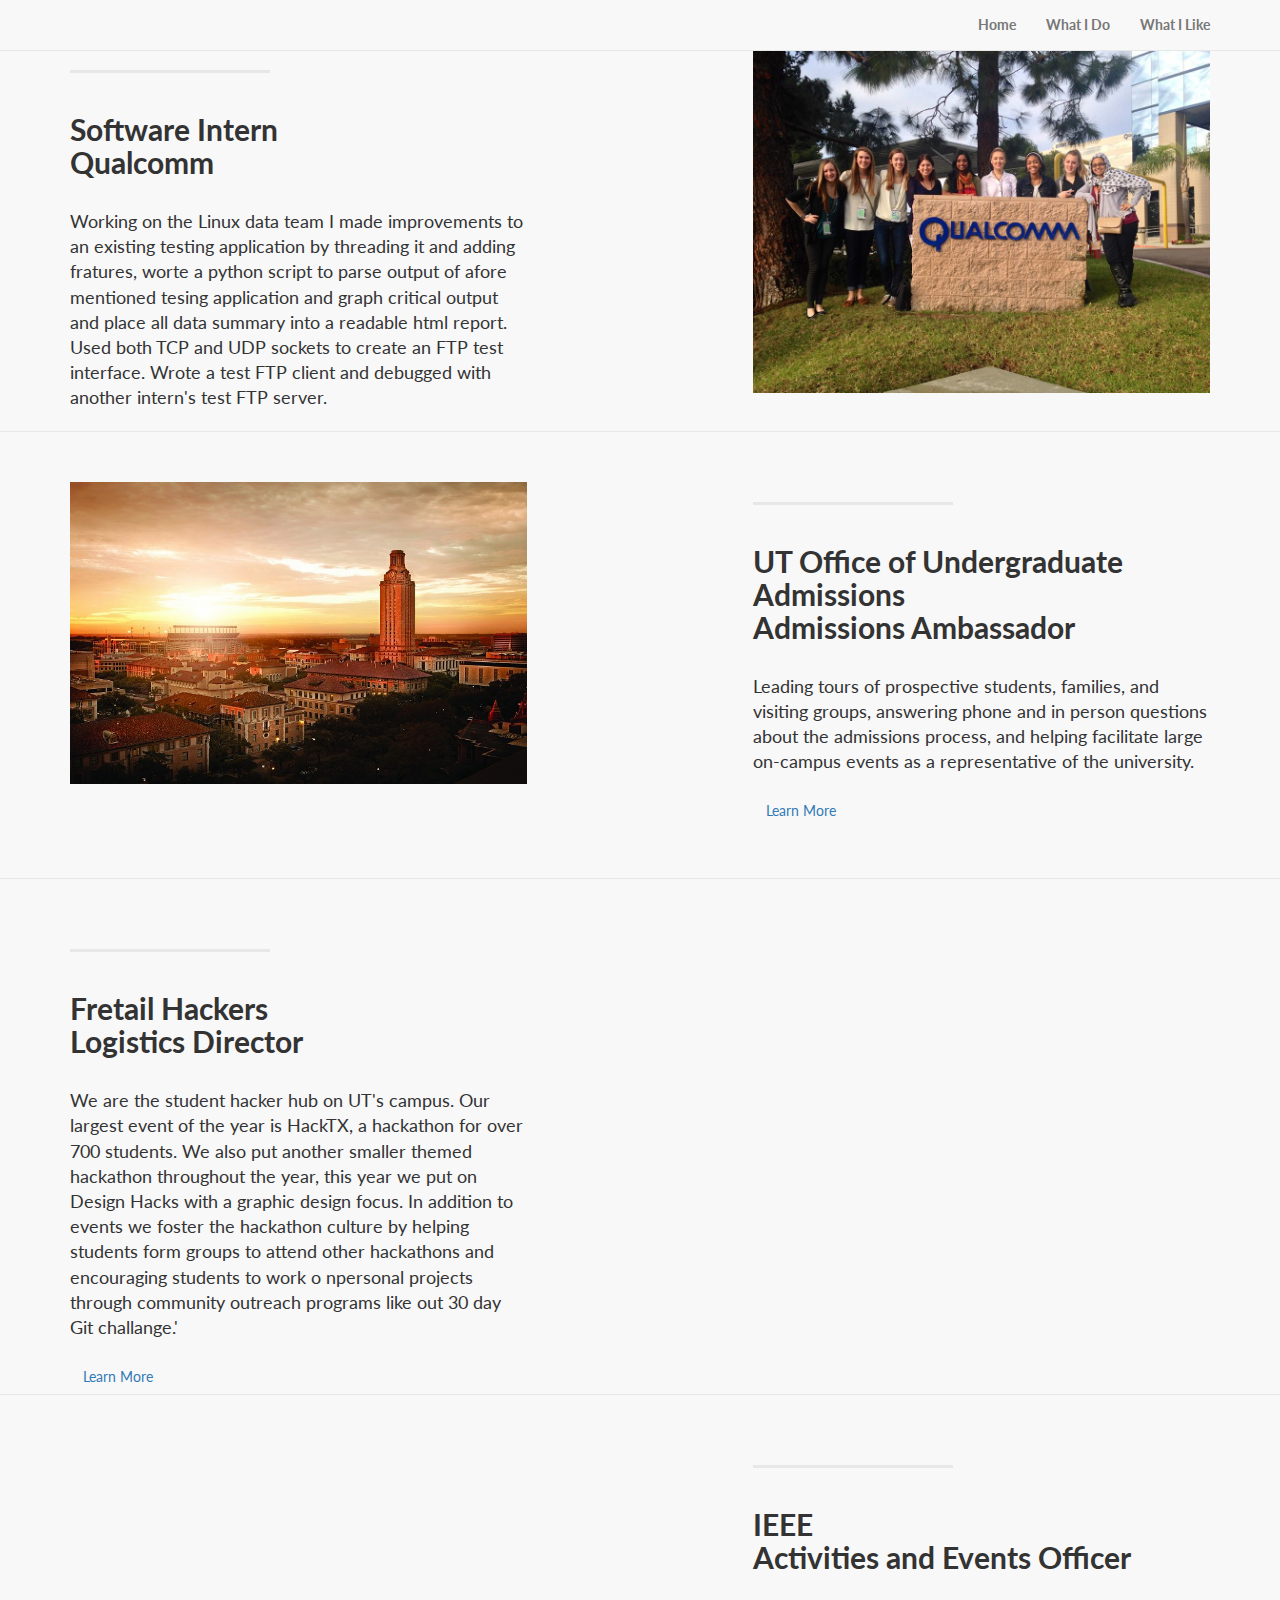
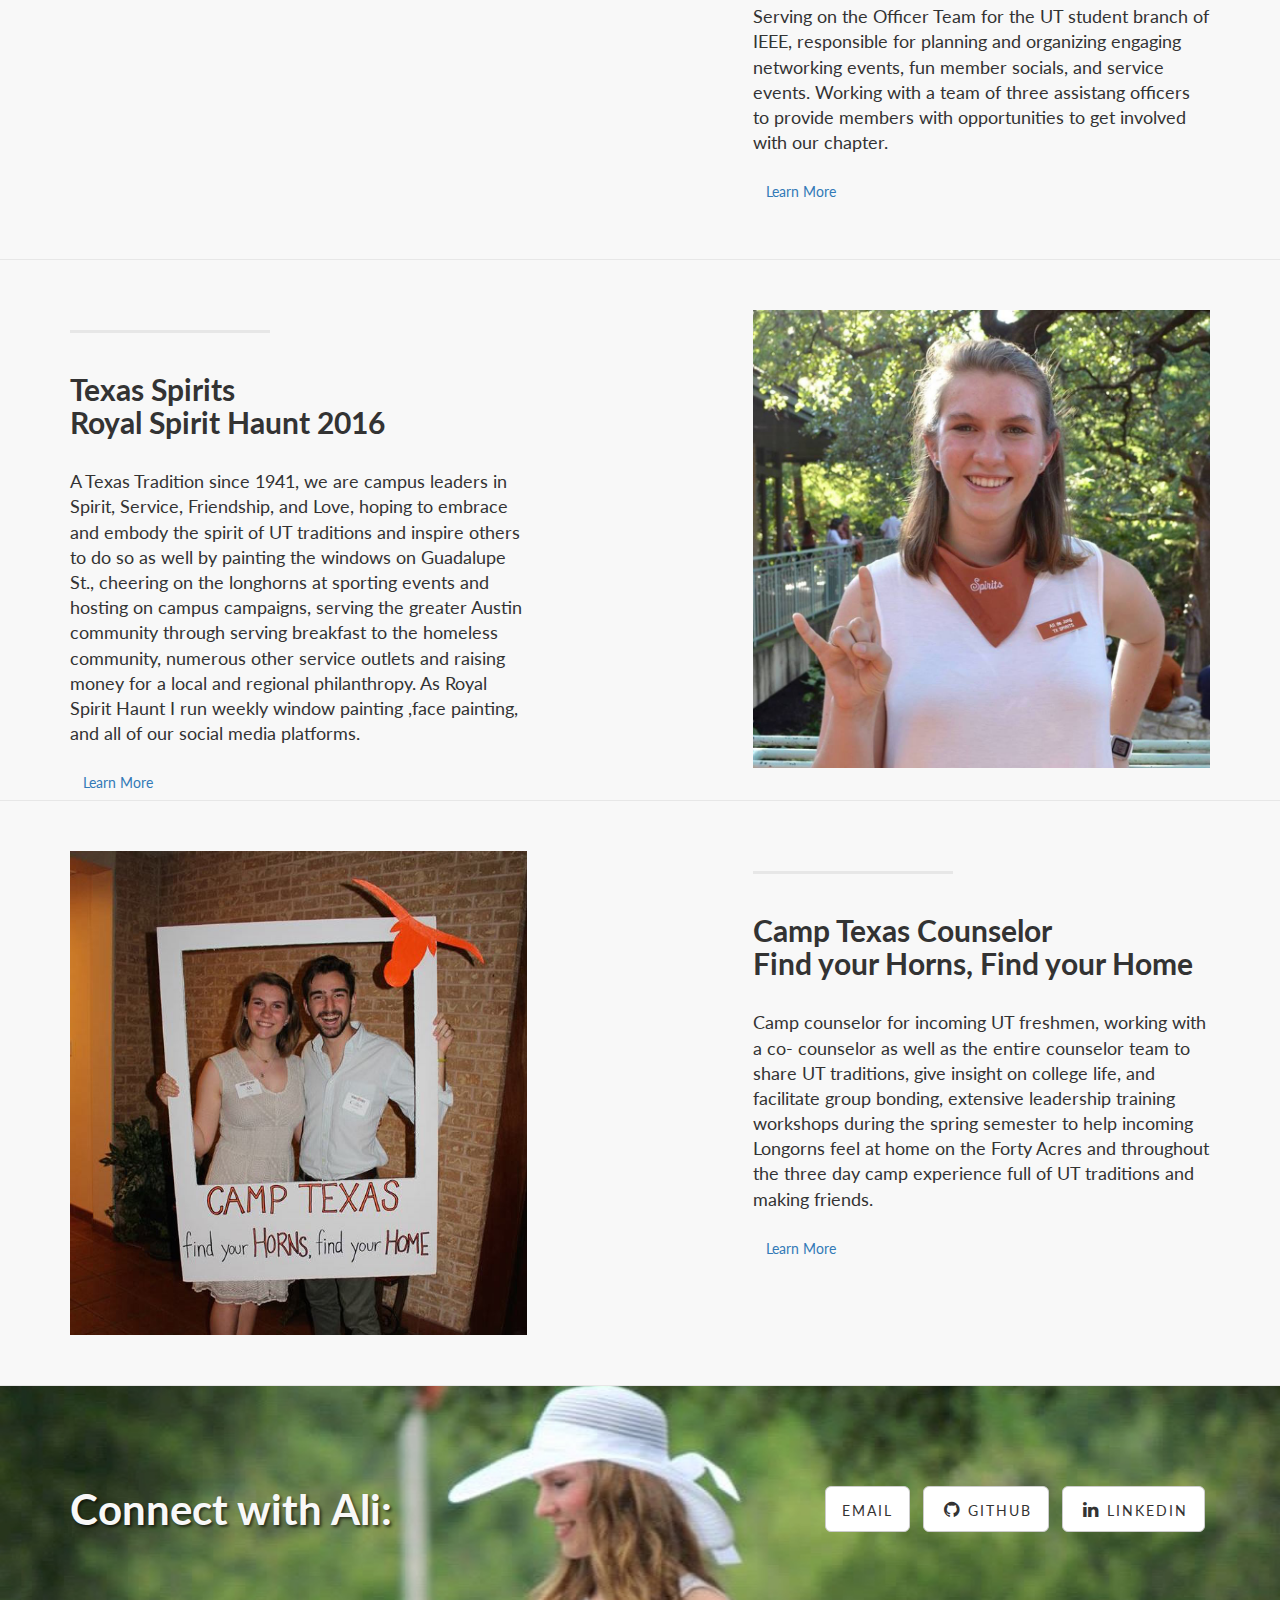
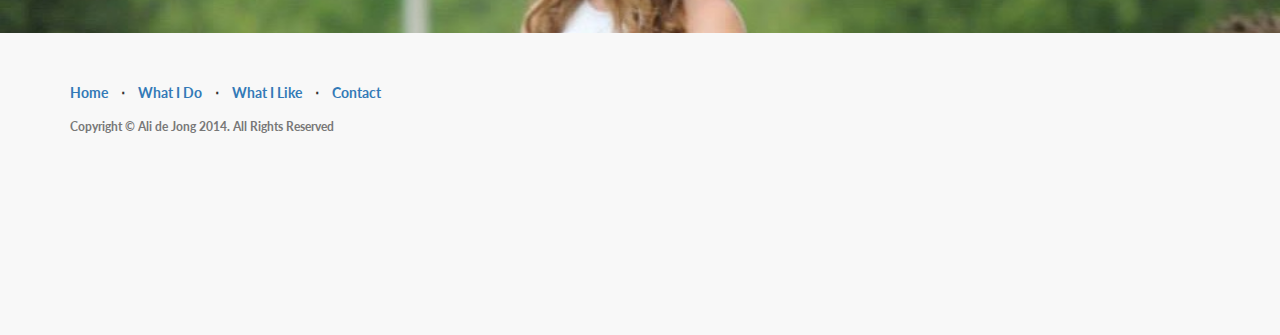
==== involvement.html @ c419a9dd "Added all files" ====
<!DOCTYPE html>
<html lang="en">

<head>

    <meta charset="utf-8">
    <meta http-equiv="X-UA-Compatible" content="IE=edge">
    <meta name="viewport" content="width=device-width, initial-scale=1">
    <meta name="description" content="">
    <meta name="author" content="">

    <title>Ali de Jong</title>

    <!-- Bootstrap Core CSS -->
    <link href="css/bootstrap.min.css" rel="stylesheet">

    <!-- Custom CSS -->
    <link href="css/landing-page.css" rel="stylesheet">

    <!-- Custom Fonts -->
    <link href="font-awesome/css/font-awesome.min.css" rel="stylesheet" type="text/css">
    <link href="http://fonts.googleapis.com/css?family=Lato:300,400,700,300italic,400italic,700italic" rel="stylesheet" type="text/css">

    <!-- HTML5 Shim and Respond.js IE8 support of HTML5 elements and media queries -->
    <!-- WARNING: Respond.js doesn't work if you view the page via file:// -->
    <!--[if lt IE 9]>
        <script src="https://oss.maxcdn.com/libs/html5shiv/3.7.0/html5shiv.js"></script>
        <script src="https://oss.maxcdn.com/libs/respond.js/1.4.2/respond.min.js"></script>
    <![endif]-->

</head>

<body>

    <!-- Navigation -->
    <nav class="navbar navbar-default navbar-fixed-top topnav" role="navigation">
        <div class="container topnav">
            <!-- Brand and toggle get grouped for better mobile display -->
            <div class="navbar-header">
                <button type="button" class="navbar-toggle" data-toggle="collapse" data-target="#bs-example-navbar-collapse-1">
                    <span class="sr-only">Toggle navigation</span>
                    <span class="icon-bar"></span>
                    <span class="icon-bar"></span>
                    <span class="icon-bar"></span>
                </button>
            </div>
            <!-- Collect the nav links, forms, and other content for toggling -->
            <div class="collapse navbar-collapse" id="bs-example-navbar-collapse-1">
                <ul class="nav navbar-nav navbar-right">
                    <li>
                        <a href="index.html">Home</a>
                    </li>
                    <li>
                        <a href="involvement.html">What I Do</a>
                    </li>
                    <li>
                        <a href="projects.html">What I Like</a>
                    </li>
                </ul>
            </div>

            <!-- /.navbar-collapse -->
        </div>
        <!-- /.container -->
    </nav>


        <!-- Page Content -->

	<a  name="experience"></a>
    <div class="content-section-a">

        <div class="container">
            <div class="row">
                <div class="col-lg-5 col-sm-6">
                    <hr class="section-heading-spacer">
                    <div class="clearfix"></div>
                    <h2 class="section-heading">Software Intern</br> Qualcomm</h2>
                    <p class="lead">Working on the Linux data team I made improvements to an existing testing application by threading it and adding fratures, worte a python script to parse output of afore mentioned tesing application and graph critical output and place all data summary into a readable html report. Used both TCP and UDP sockets to create an FTP test interface. Wrote a test FTP client and debugged with another intern's test FTP server.</p>
                </div>
                <div class="col-lg-5 col-lg-offset-2 col-sm-6">
                    <img class="img-responsive" src="img/Qualcomm.jpg" alt="">
                </div>
            </div>

        </div>
        <!-- /.container -->
        <!-- /.content-section-b -->
        <div class="content-section-b">
            
            <div class="container">
                <div class="row">
                    <div class="col-lg-5 col-lg-offset-1 col-sm-push-6  col-sm-6">
                        <hr class="section-heading-spacer">
                        <div class="clearfix"></div>
                        <h2 class="section-heading">UT Office of Undergraduate Admissions</br>Admissions Ambassador</h2>
                        <p class="lead">Leading tours of prospective students, families, and visiting groups, answering phone and in person questions about the admissions process, and helping facilitate large on-campus events as a representative of the university.</p>
                        <a href="https://admissions.utexas.edu/" class="btn btn-light">Learn More</a>
                    </div>
                    <div class="col-lg-5 col-sm-pull-6  col-sm-6">
                        <img class="img-responsive" src="img/Ambassador.jpg" alt="">
                            </div>
                </div>
                
            </div>
        </div>

        <!-- /.container -->
        <div class="content-section-a">
            
            <div class="container">
                <div class="row">
                    <div class="col-lg-5 col-sm-6">
                        <hr class="section-heading-spacer">
                        <div class="clearfix"></div>
                        <h2 class="section-heading">Fretail Hackers</br> Logistics Director</h2>
                        <p class="lead">We are the student hacker hub on UT's campus. Our largest event of the year is HackTX, a hackathon for over 700 students. We also put another smaller themed hackathon throughout the year, this year we put on Design Hacks with a graphic design focus. In addition to events we foster the hackathon culture by helping students form groups to attend other hackathons and encouraging students to work o npersonal projects through community outreach programs like out 30 day Git challange.'</p>
                        <a href="http://freetailhackers.com/" class="btn btn-light">Learn More</a>
                    </div>
                    <div class="col-lg-5 col-lg-offset-2 col-sm-6">
                        <img class="img-responsive" src="img/freetail.jpg" alt="">
                            </div>
                </div>
                
            </div>
            <!-- /.content-section-b -->
            <div class="content-section-b">
                
                <div class="container">
                    <div class="row">
                        <div class="col-lg-5 col-lg-offset-1 col-sm-push-6  col-sm-6">
                            <hr class="section-heading-spacer">
                            <div class="clearfix"></div>
                            <h2 class="section-heading">IEEE</br> Activities and Events Officer</h2>
                            <p class="lead">Serving on the Officer Team for the UT student branch of IEEE, responsible for planning and organizing engaging networking events, fun member socials, and service events. Working with a team of three assistang officers to provide members with opportunities to get involved with our chapter. </p>
                            <a href="https://ieee.ece.utexas.edu/" class="btn btn-light">Learn More</a>
                        </div>
                        <div class="col-lg-5 col-sm-pull-6  col-sm-6">
                            <img class="img-responsive" src="img/IEEE.jpg" alt="">
                                </div>
                    </div>
                    
                </div>
               
                
            </div>
            <!-- /.container -->
            <div class="content-section-a">
                
                <div class="container">
                    <div class="row">
                        <div class="col-lg-5 col-sm-6">
                            <hr class="section-heading-spacer">
                            <div class="clearfix"></div>
                            <h2 class="section-heading">Texas Spirits</br> Royal Spirit Haunt 2016</h2>
                            <p class="lead"> A Texas Tradition since 1941, we are campus leaders in Spirit, Service, Friendship, and Love, hoping to embrace and embody the spirit of UT traditions and inspire others to do so as well by painting the windows on Guadalupe St., cheering on the longhorns at sporting events and hosting on campus campaigns, serving the greater Austin community through serving breakfast to the homeless community, numerous other service outlets and raising money for a local and regional philanthropy. As Royal Spirit Haunt I run weekly window painting ,face painting, and all of our social media platforms.</p>
                            <a href="http://www.texasspirits.com/" class="btn btn-light">Learn More</a>
                        </div>
                        <div class="col-lg-5 col-lg-offset-2 col-sm-6">
                            <img class="img-responsive" src="img/Spirits.jpg" alt="">
                                </div>
                          <a  name="interests"></a>
                    </div>
                    
                </div>
                <div class="content-section-b">
                    
                    <div class="container">
                        <div class="row">
                            <div class="col-lg-5 col-lg-offset-1 col-sm-push-6  col-sm-6">
                                <hr class="section-heading-spacer">
                                <div class="clearfix"></div>
                                <h2 class="section-heading">Camp Texas Counselor<br>Find your Horns, Find your Home</h2>
                                <p class="lead">Camp counselor for incoming UT freshmen, working with a co- counselor as well as the entire counselor team to share UT traditions, give insight on college life, and facilitate group bonding, extensive leadership training workshops during the spring semester to help incoming Longorns feel at home on the Forty Acres and throughout the three day camp experience full of UT traditions and making friends.</p>
                                <a href="http://camp.texasexes.org/" class="btn btn-light">Learn More</a>
                            </div>
                            <div class="col-lg-5 col-sm-pull-6  col-sm-6">
                                <img class="img-responsive" src="img/CT.jpg" alt="">
                                    </div>
                        </div>
                        
                        
                    </div>
                
        
                </div>
        <!-- /.container -->
        <a  name="contact"></a>
        <div class="banner">
            
            <div class="container">
                
                <div class="row">
                    <div class="col-lg-6">
                        <h2>Connect with Ali:</h2>
                    </div>
                    <div class="col-lg-6">
                        <ul class="list-inline banner-social-buttons">
                            <li>
                                <a href="mailto:ali.dejong@utexas.edu" class="btn btn-default btn-lg"><span class="network-name">Email</span></a>
                            </li>
                            <li>
                                <a href="https://github.com/alioup" class="btn btn-default btn-lg"><i class="fa fa-github fa-fw"></i> <span class="network-name">Github</span></a>
                            </li>
                            <li>
                                <a href="https://www.linkedin.com/pub/ali-de-jong/b0/1b5/a02" class="btn btn-default btn-lg"><i class="fa fa-linkedin fa-fw"></i> <span class="network-name">Linkedin</span></a>
                            </li>
                        </ul>
                    </div>
                </div>
                
            </div>
            <!-- /.container -->
            
        </div>
        <!-- /.banner -->

        
    <!-- Footer -->
    <footer>
        <div class="container">
            <div class="row">
                <div class="col-lg-12">
                    <ul class="list-inline">
                        <li>
                            <a href="#">Home</a>
                        </li>
                        <li class="footer-menu-divider">&sdot;</li>
                        <li>
                            <a href="involvement.html">What I Do</a>
                        </li>
                        <li class="footer-menu-divider">&sdot;</li>
                        <li>
                            <a href="projects.html">What I Like</a>
                        </li>
                        <li class="footer-menu-divider">&sdot;</li>
                        <li>
                            <a href="index.html#contact">Contact</a>
                        </li>
                    </ul>
                    <p class="copyright text-muted small">Copyright &copy; Ali de Jong 2014. All Rights Reserved</p>
                </div>
            </div>
        </div>
    </footer>

    <!-- jQuery -->
    <script src="js/jquery.js"></script>

    <!-- Bootstrap Core JavaScript -->
    <script src="js/bootstrap.min.js"></script>

</body>

</html>
---- css/landing-page.css ----
/*!
 * Start Bootstrap - Landing Page Bootstrap Theme (http://startbootstrap.com)
 * Code licensed under the Apache License v2.0.
 * For details, see http://www.apache.org/licenses/LICENSE-2.0.
 */

body,
html {
    width: 100%;
    height: 100%;
}

body,
h1,
h2,
h3,
h4,
h5,
h6 {
    font-family: "Lato","Helvetica Neue",Helvetica,Arial,sans-serif;
    font-weight: 700;
}

.topnav {
    font-size: 14px; 
}

.lead {
    font-size: 18px;
    font-weight: 400;
}

.intro-header {
    padding-top: 50px; /* If you're making other pages, make sure there is 50px of padding to make sure the navbar doesn't overlap content! */
    padding-bottom: 50px;
    text-align: center;
    color: #f8f8f8;
    background: url(../img/intro-bg.jpg) no-repeat center center;
    background-size: cover;
}

.intro-message {
    position: relative;
    padding-top: 20%;
    padding-bottom: 20%;
}

.intro-message > h1 {
    margin: 0;
    text-shadow: 2px 2px 3px rgba(0,0,0,0.6);
    font-size: 5em;
}

.intro-divider {
    width: 400px;
    border-top: 1px solid #f8f8f8;
    border-bottom: 1px solid rgba(0,0,0,0.2);
}

.intro-message > h3 {
    text-shadow: 2px 2px 3px rgba(0,0,0,0.6);
}

@media(max-width:767px) {
    .intro-message {
        padding-bottom: 15%;
    }

    .intro-message > h1 {
        font-size: 3em;
    }

    ul.intro-social-buttons > li {
        display: block;
        margin-bottom: 20px;
        padding: 0;
    }

    ul.intro-social-buttons > li:last-child {
        margin-bottom: 0;
    }

    .intro-divider {
        width: 100%;
    }
}

.network-name {
    text-transform: uppercase;
    font-size: 14px;
    font-weight: 400;
    letter-spacing: 2px;
}

.content-section-a {
    padding: 50px 0;
    background-color: #f8f8f8;
}

.content-section-b {
    padding: 50px 0;
    border-top: 1px solid #e7e7e7;
    border-bottom: 1px solid #e7e7e7;
}

.section-heading {
    margin-bottom: 30px;
}

.section-heading-spacer {
    float: left;
    width: 200px;
    border-top: 3px solid #e7e7e7;
}

.banner {
    padding: 100px 0;
    color: #f8f8f8;
    background: url(../img/banner-bg.jpg) no-repeat center center;
    background-size: cover;
}

.banner h2 {
    margin: 0;
    text-shadow: 2px 2px 3px rgba(0,0,0,0.6);
    font-size: 3em;
}

.banner ul {
    margin-bottom: 0;
}

.banner-social-buttons {
    float: right;
    margin-top: 0;
}

@media(max-width:1199px) {
    ul.banner-social-buttons {
        float: left;
        margin-top: 15px;
    }
}

@media(max-width:767px) {
    .banner h2 {
        margin: 0;
        text-shadow: 2px 2px 3px rgba(0,0,0,0.6);
        font-size: 3em;
    }

    ul.banner-social-buttons > li {
        display: block;
        margin-bottom: 20px;
        padding: 0;
    }

    ul.banner-social-buttons > li:last-child {
        margin-bottom: 0;
    }
}

footer {
    padding: 50px 0;
    background-color: #f8f8f8;
}

p.copyright {
    margin: 15px 0 0;
}

.box {
    border: 5px solid #fff;
    cursor: pointer;
    float: left;
    margin: 5px;
    position: relative;
    overflow: hidden;
    width: 450px;
    height: 250px;
    -webkit-box-shadow: 1px 1px 1px 1px #ccc;
    -moz-box-shadow: 1px 1px 1px 1px #ccc;
    box-shadow: 1px 1px 1px 1px #ccc;
}
 .box img {
    position: absolute;
    left: 0;
    width: 450px;
    height: 250px;
    -webkit-transition: all 300ms ease-out;
    -moz-transition: all 300ms ease-out;
    -o-transition: all 300ms ease-out;
    -ms-transition: all 300ms ease-out;
    transition: all 300ms ease-out;
}
.box .caption {
    background-color: rgba(0,0,0,0.8);
    position: absolute;
    color: #fff;
    z-index: 100;
    -webkit-transition: all 300ms ease-out;
    -moz-transition: all 300ms ease-out;
    -o-transition: all 300ms ease-out;
    -ms-transition: all 300ms ease-out;
    transition: all 300ms ease-out;
    left: 0;
}
.box .fade-caption, .box .scale-caption {
    opacity: 0;
   /* width: 170px;
    height: 170px;*/
    text-align: left;
    padding: 15px;
}
.box:hover .fade-caption {
    opacity: 1;
}
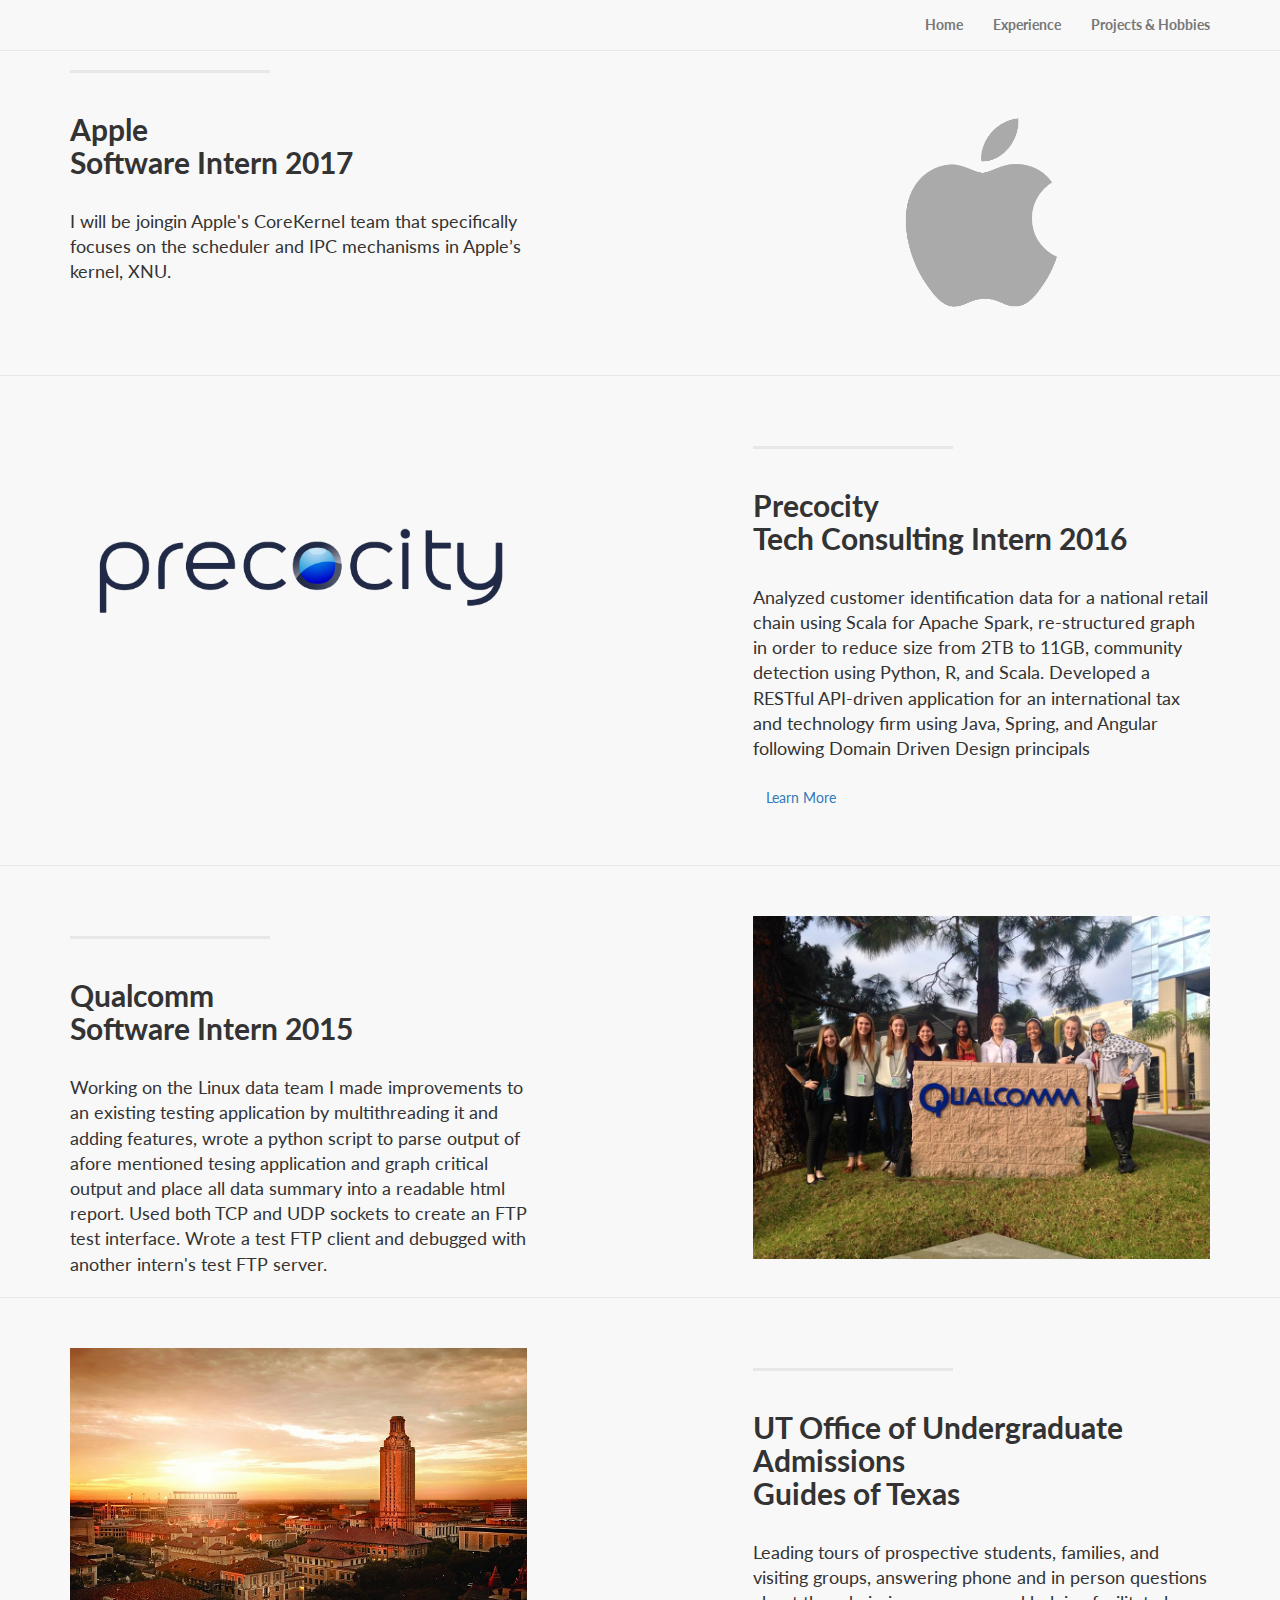
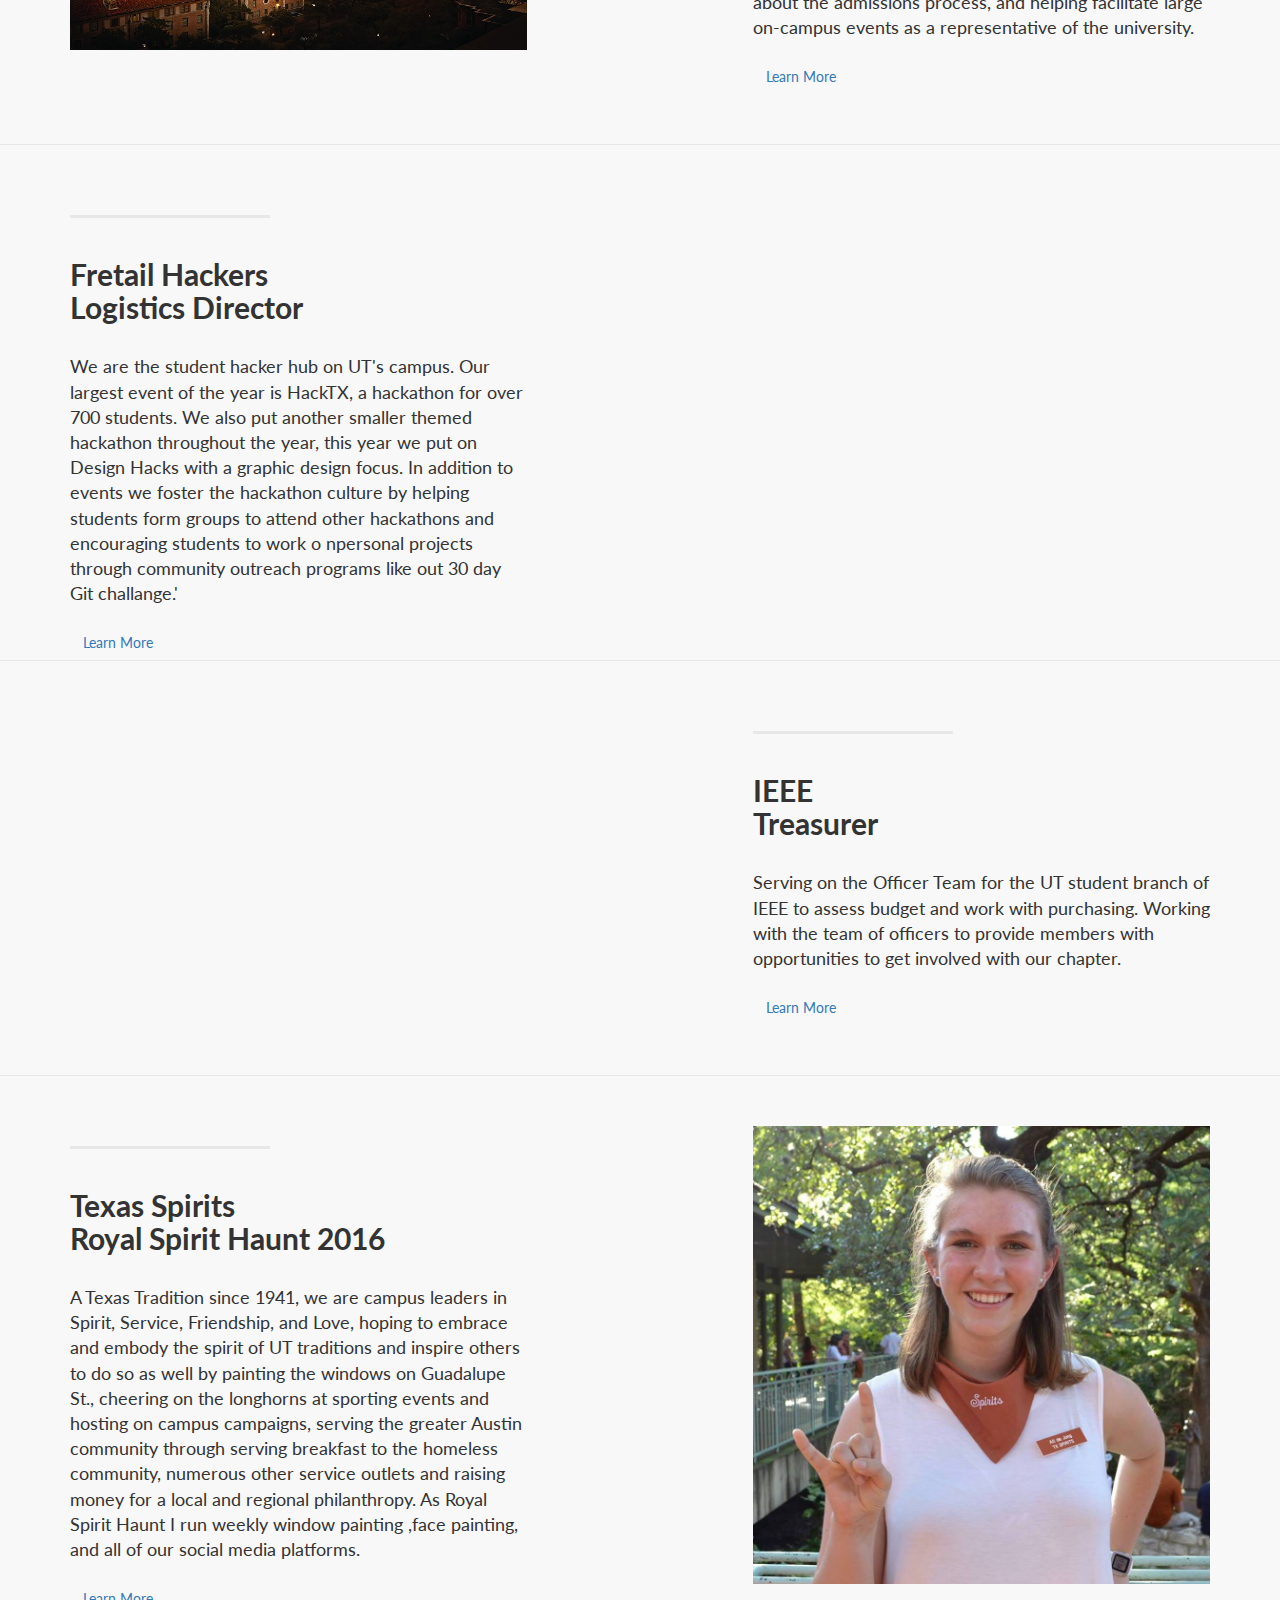
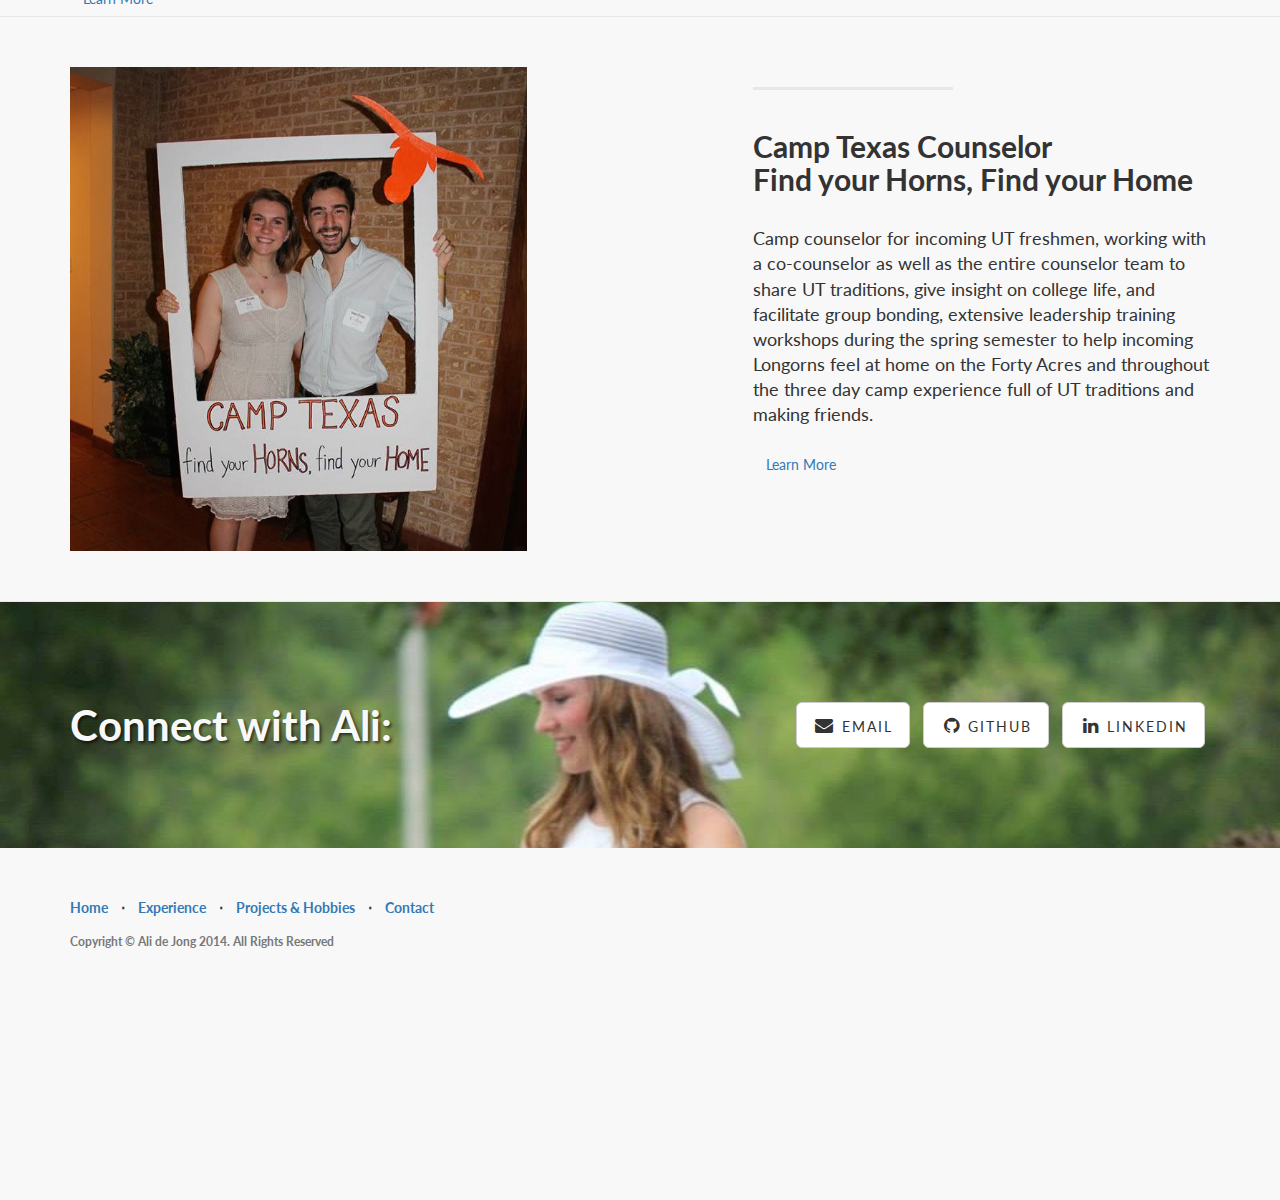
==== commit 477e0d63: "Projects and experience updated" ====
--- a/involvement.html
+++ b/involvement.html
@@ -51,10 +51,10 @@
                         <a href="index.html">Home</a>
                     </li>
                     <li>
-                        <a href="involvement.html">What I Do</a>
+                        <a href="involvement.html">Experience</a>
                     </li>
                     <li>
-                        <a href="projects.html">What I Like</a>
+                        <a href="projects.html">Projects & Hobbies</a>
                     </li>
                 </ul>
             </div>
@@ -68,6 +68,44 @@
         <!-- Page Content -->
 
 	<a  name="experience"></a>
+  <div class="content-section-a">
+
+      <div class="container">
+          <div class="row">
+              <div class="col-lg-5 col-sm-6">
+                  <hr class="section-heading-spacer">
+                  <div class="clearfix"></div>
+                  <h2 class="section-heading">Apple</br> Software Intern 2017</h2>
+                  <p class="lead">I will be joingin Apple's CoreKernel team that specifically focuses on the scheduler and IPC mechanisms in Apple’s kernel, XNU.</p>
+              </div>
+              <div class="col-lg-5 col-lg-offset-2 col-sm-6">
+                  <img class="img-responsive" src="img/apple.jpg" alt="">
+              </div>
+          </div>
+
+      </div>
+
+      <!-- /.container -->
+      <!-- /.content-section-b -->
+      <div class="content-section-b">
+
+          <div class="container">
+              <div class="row">
+                  <div class="col-lg-5 col-lg-offset-1 col-sm-push-6  col-sm-6">
+                      <hr class="section-heading-spacer">
+                      <div class="clearfix"></div>
+                      <h2 class="section-heading">Precocity</br>Tech Consulting Intern 2016</h2>
+                      <p class="lead">Analyzed customer identification data for a national retail chain using Scala for Apache Spark, re-structured graph in order to reduce size from 2TB to 11GB, community detection using Python, R, and Scala. Developed a RESTful API-driven application for an international tax and technology firm using Java, Spring, and Angular following Domain Driven Design principals</p>
+                      <a href="http://www.precocityllc.com/" class="btn btn-light">Learn More</a>
+                  </div>
+                  <div class="col-lg-5 col-sm-pull-6  col-sm-6">
+                      <img class="img-responsive" src="img/precocity.png" alt="">
+                          </div>
+              </div>
+
+          </div>
+      </div>
+
     <div class="content-section-a">
 
         <div class="container">
@@ -75,8 +113,8 @@
                 <div class="col-lg-5 col-sm-6">
                     <hr class="section-heading-spacer">
                     <div class="clearfix"></div>
-                    <h2 class="section-heading">Software Intern</br> Qualcomm</h2>
-                    <p class="lead">Working on the Linux data team I made improvements to an existing testing application by threading it and adding fratures, worte a python script to parse output of afore mentioned tesing application and graph critical output and place all data summary into a readable html report. Used both TCP and UDP sockets to create an FTP test interface. Wrote a test FTP client and debugged with another intern's test FTP server.</p>
+                    <h2 class="section-heading">Qualcomm</br> Software Intern 2015</h2>
+                    <p class="lead">Working on the Linux data team I made improvements to an existing testing application by multithreading it and adding features, wrote a python script to parse output of afore mentioned tesing application and graph critical output and place all data summary into a readable html report. Used both TCP and UDP sockets to create an FTP test interface. Wrote a test FTP client and debugged with another intern's test FTP server.</p>
                 </div>
                 <div class="col-lg-5 col-lg-offset-2 col-sm-6">
                     <img class="img-responsive" src="img/Qualcomm.jpg" alt="">
@@ -84,16 +122,15 @@
             </div>
 
         </div>
-        <!-- /.container -->
-        <!-- /.content-section-b -->
+
         <div class="content-section-b">
-            
+
             <div class="container">
                 <div class="row">
                     <div class="col-lg-5 col-lg-offset-1 col-sm-push-6  col-sm-6">
                         <hr class="section-heading-spacer">
                         <div class="clearfix"></div>
-                        <h2 class="section-heading">UT Office of Undergraduate Admissions</br>Admissions Ambassador</h2>
+                        <h2 class="section-heading">UT Office of Undergraduate Admissions</br>Guides of Texas</h2>
                         <p class="lead">Leading tours of prospective students, families, and visiting groups, answering phone and in person questions about the admissions process, and helping facilitate large on-campus events as a representative of the university.</p>
                         <a href="https://admissions.utexas.edu/" class="btn btn-light">Learn More</a>
                     </div>
@@ -101,13 +138,13 @@
                         <img class="img-responsive" src="img/Ambassador.jpg" alt="">
                             </div>
                 </div>
-                
+
             </div>
         </div>
 
         <!-- /.container -->
         <div class="content-section-a">
-            
+
             <div class="container">
                 <div class="row">
                     <div class="col-lg-5 col-sm-6">
@@ -118,35 +155,38 @@
                         <a href="http://freetailhackers.com/" class="btn btn-light">Learn More</a>
                     </div>
                     <div class="col-lg-5 col-lg-offset-2 col-sm-6">
+                    </br>
+                    </br>
+                    </br>
                         <img class="img-responsive" src="img/freetail.jpg" alt="">
                             </div>
                 </div>
-                
+
             </div>
             <!-- /.content-section-b -->
             <div class="content-section-b">
-                
+
                 <div class="container">
                     <div class="row">
                         <div class="col-lg-5 col-lg-offset-1 col-sm-push-6  col-sm-6">
                             <hr class="section-heading-spacer">
                             <div class="clearfix"></div>
-                            <h2 class="section-heading">IEEE</br> Activities and Events Officer</h2>
-                            <p class="lead">Serving on the Officer Team for the UT student branch of IEEE, responsible for planning and organizing engaging networking events, fun member socials, and service events. Working with a team of three assistang officers to provide members with opportunities to get involved with our chapter. </p>
+                            <h2 class="section-heading">IEEE</br> Treasurer </h2>
+                            <p class="lead">Serving on the Officer Team for the UT student branch of IEEE to assess budget and work with purchasing. Working with the team of officers to provide members with opportunities to get involved with our chapter. </p>
                             <a href="https://ieee.ece.utexas.edu/" class="btn btn-light">Learn More</a>
                         </div>
                         <div class="col-lg-5 col-sm-pull-6  col-sm-6">
                             <img class="img-responsive" src="img/IEEE.jpg" alt="">
                                 </div>
                     </div>
-                    
-                </div>
-               
-                
+
+                </div>
+
+
             </div>
             <!-- /.container -->
             <div class="content-section-a">
-                
+
                 <div class="container">
                     <div class="row">
                         <div class="col-lg-5 col-sm-6">
@@ -161,35 +201,35 @@
                                 </div>
                           <a  name="interests"></a>
                     </div>
-                    
+
                 </div>
                 <div class="content-section-b">
-                    
+
                     <div class="container">
                         <div class="row">
                             <div class="col-lg-5 col-lg-offset-1 col-sm-push-6  col-sm-6">
                                 <hr class="section-heading-spacer">
                                 <div class="clearfix"></div>
                                 <h2 class="section-heading">Camp Texas Counselor<br>Find your Horns, Find your Home</h2>
-                                <p class="lead">Camp counselor for incoming UT freshmen, working with a co- counselor as well as the entire counselor team to share UT traditions, give insight on college life, and facilitate group bonding, extensive leadership training workshops during the spring semester to help incoming Longorns feel at home on the Forty Acres and throughout the three day camp experience full of UT traditions and making friends.</p>
+                                <p class="lead">Camp counselor for incoming UT freshmen, working with a co-counselor as well as the entire counselor team to share UT traditions, give insight on college life, and facilitate group bonding, extensive leadership training workshops during the spring semester to help incoming Longorns feel at home on the Forty Acres and throughout the three day camp experience full of UT traditions and making friends.</p>
                                 <a href="http://camp.texasexes.org/" class="btn btn-light">Learn More</a>
                             </div>
                             <div class="col-lg-5 col-sm-pull-6  col-sm-6">
                                 <img class="img-responsive" src="img/CT.jpg" alt="">
                                     </div>
                         </div>
-                        
-                        
-                    </div>
-                
-        
+
+
+                    </div>
+
+
                 </div>
         <!-- /.container -->
         <a  name="contact"></a>
         <div class="banner">
-            
+
             <div class="container">
-                
+
                 <div class="row">
                     <div class="col-lg-6">
                         <h2>Connect with Ali:</h2>
@@ -197,7 +237,7 @@
                     <div class="col-lg-6">
                         <ul class="list-inline banner-social-buttons">
                             <li>
-                                <a href="mailto:ali.dejong@utexas.edu" class="btn btn-default btn-lg"><span class="network-name">Email</span></a>
+                                <a href="mailto:ali.dejong@utexas.edu" class="btn btn-default btn-lg"><i class="fa fa-envelope fa-fw"></i><span class="network-name"> Email</span></a>
                             </li>
                             <li>
                                 <a href="https://github.com/alioup" class="btn btn-default btn-lg"><i class="fa fa-github fa-fw"></i> <span class="network-name">Github</span></a>
@@ -208,14 +248,14 @@
                         </ul>
                     </div>
                 </div>
-                
+
             </div>
             <!-- /.container -->
-            
+
         </div>
         <!-- /.banner -->
 
-        
+
     <!-- Footer -->
     <footer>
         <div class="container">
@@ -227,11 +267,11 @@
                         </li>
                         <li class="footer-menu-divider">&sdot;</li>
                         <li>
-                            <a href="involvement.html">What I Do</a>
+                            <a href="involvement.html">Experience</a>
                         </li>
                         <li class="footer-menu-divider">&sdot;</li>
                         <li>
-                            <a href="projects.html">What I Like</a>
+                            <a href="projects.html">Projects & Hobbies</a>
                         </li>
                         <li class="footer-menu-divider">&sdot;</li>
                         <li>
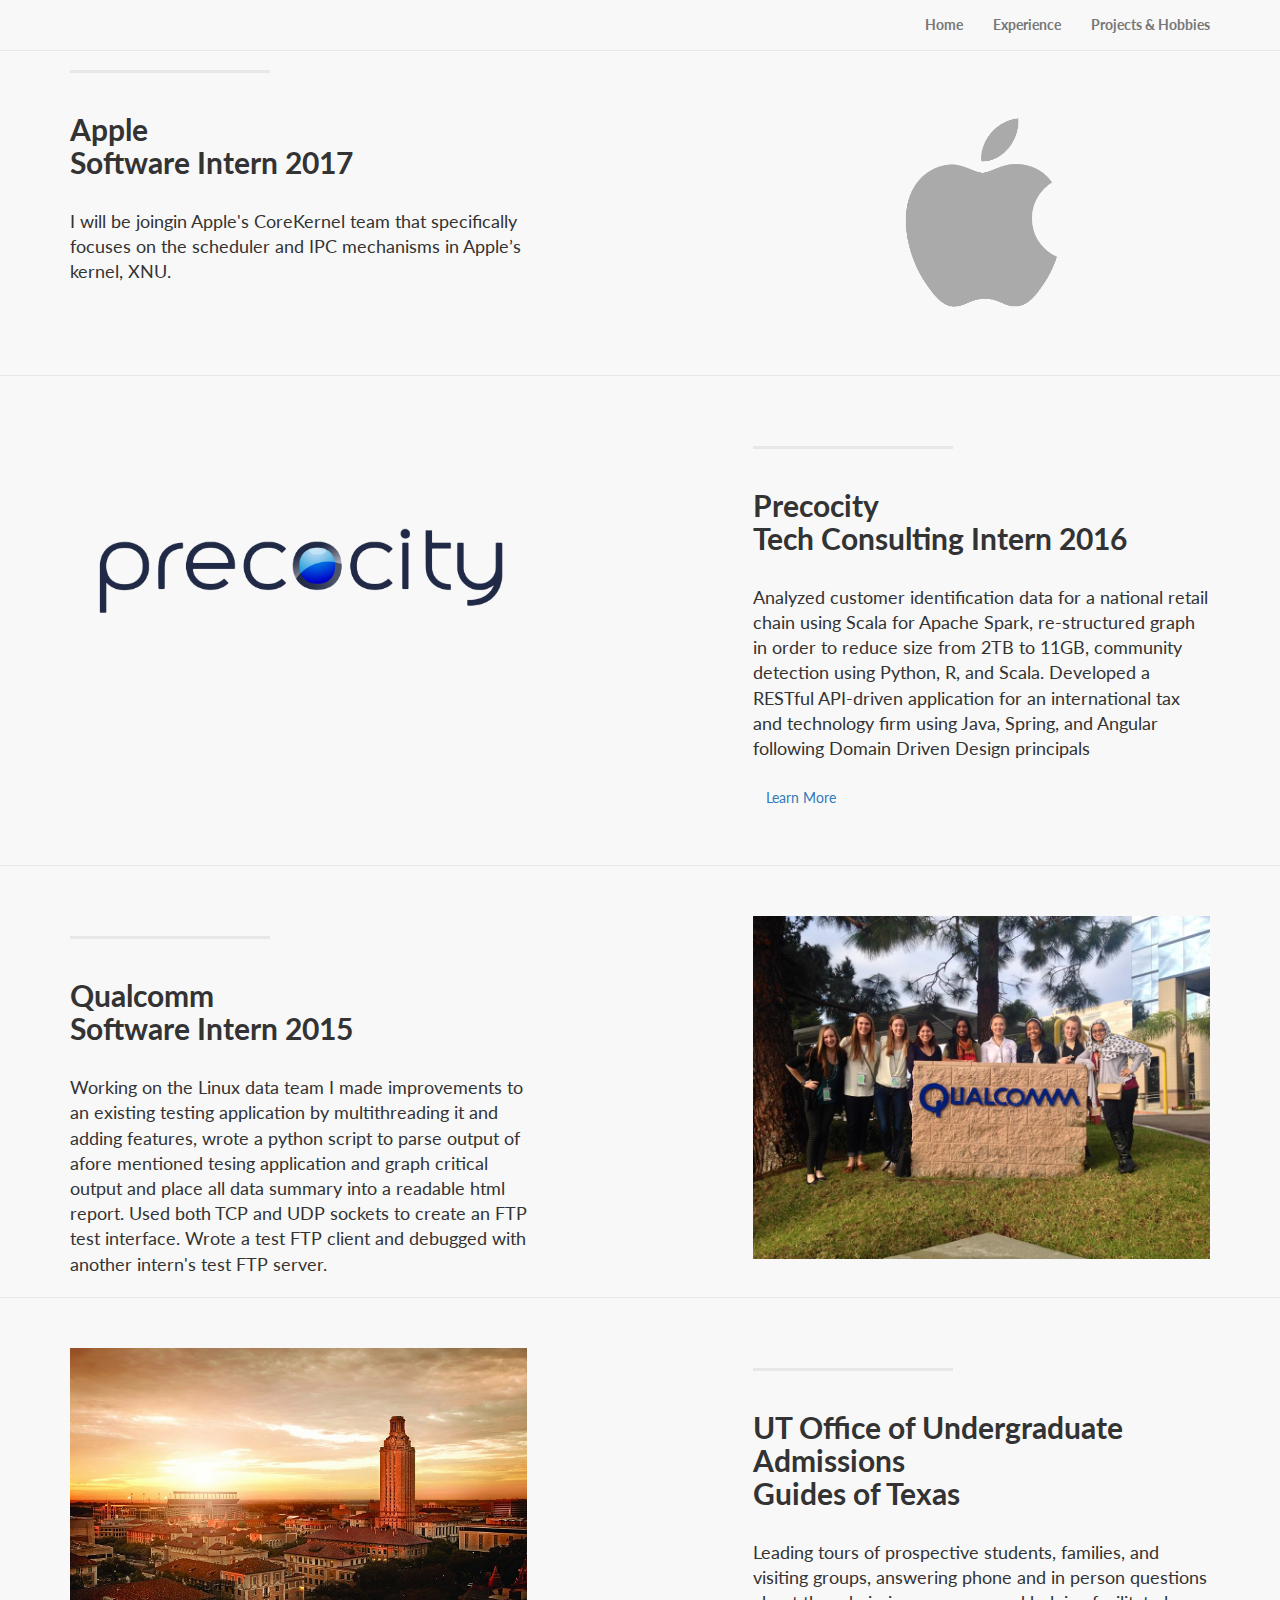
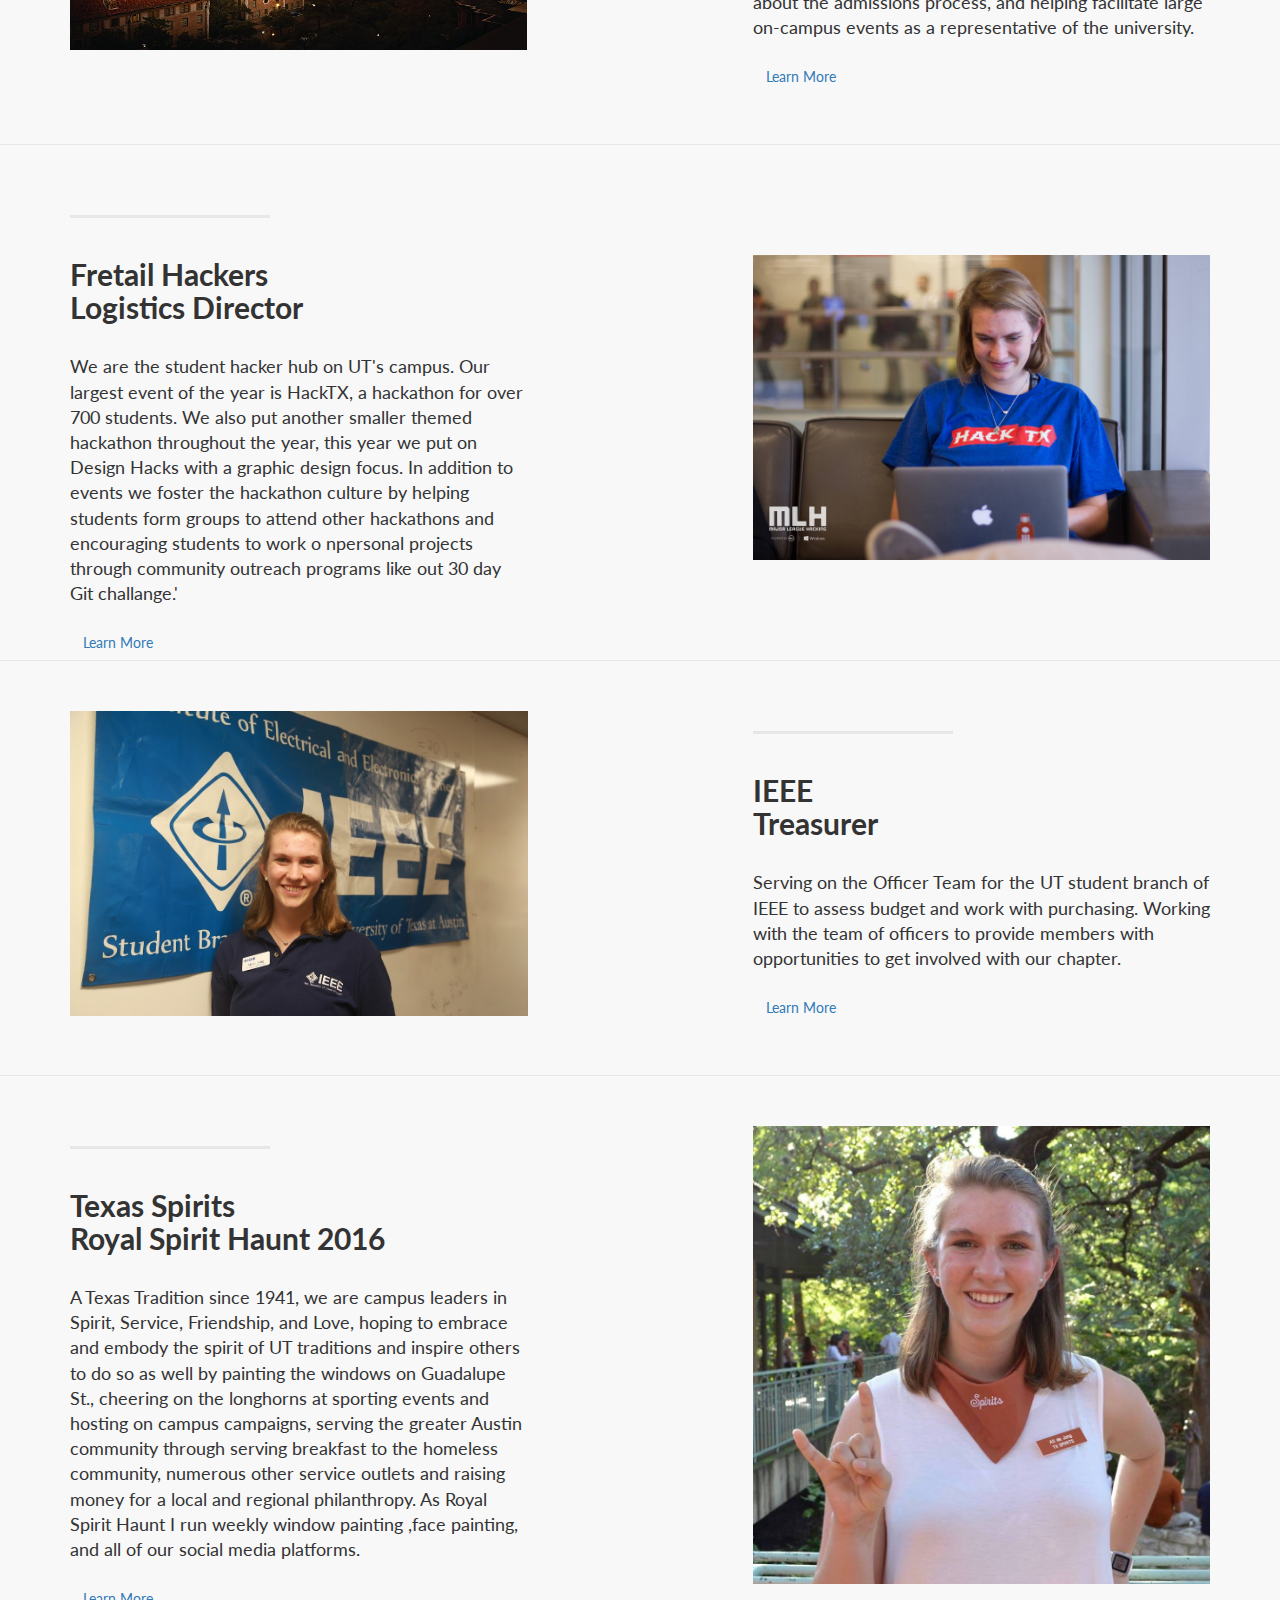
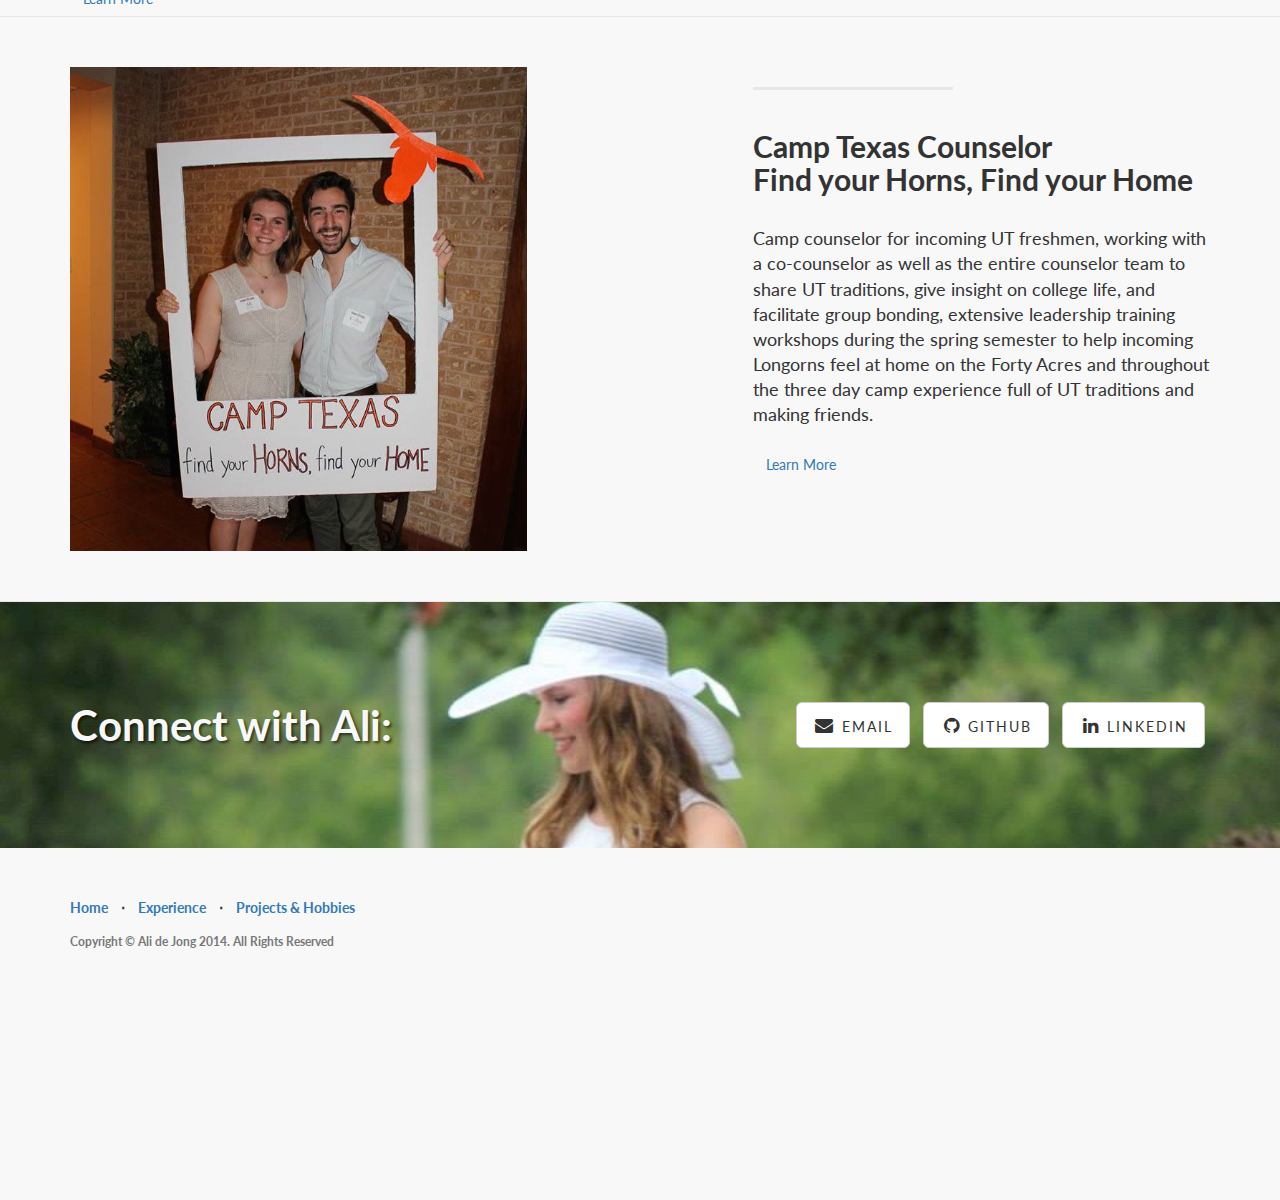
==== commit c40834aa: "footer corrected" ====
--- a/involvement.html
+++ b/involvement.html
@@ -273,10 +273,6 @@
                         <li>
                             <a href="projects.html">Projects & Hobbies</a>
                         </li>
-                        <li class="footer-menu-divider">&sdot;</li>
-                        <li>
-                            <a href="index.html#contact">Contact</a>
-                        </li>
                     </ul>
                     <p class="copyright text-muted small">Copyright &copy; Ali de Jong 2014. All Rights Reserved</p>
                 </div>
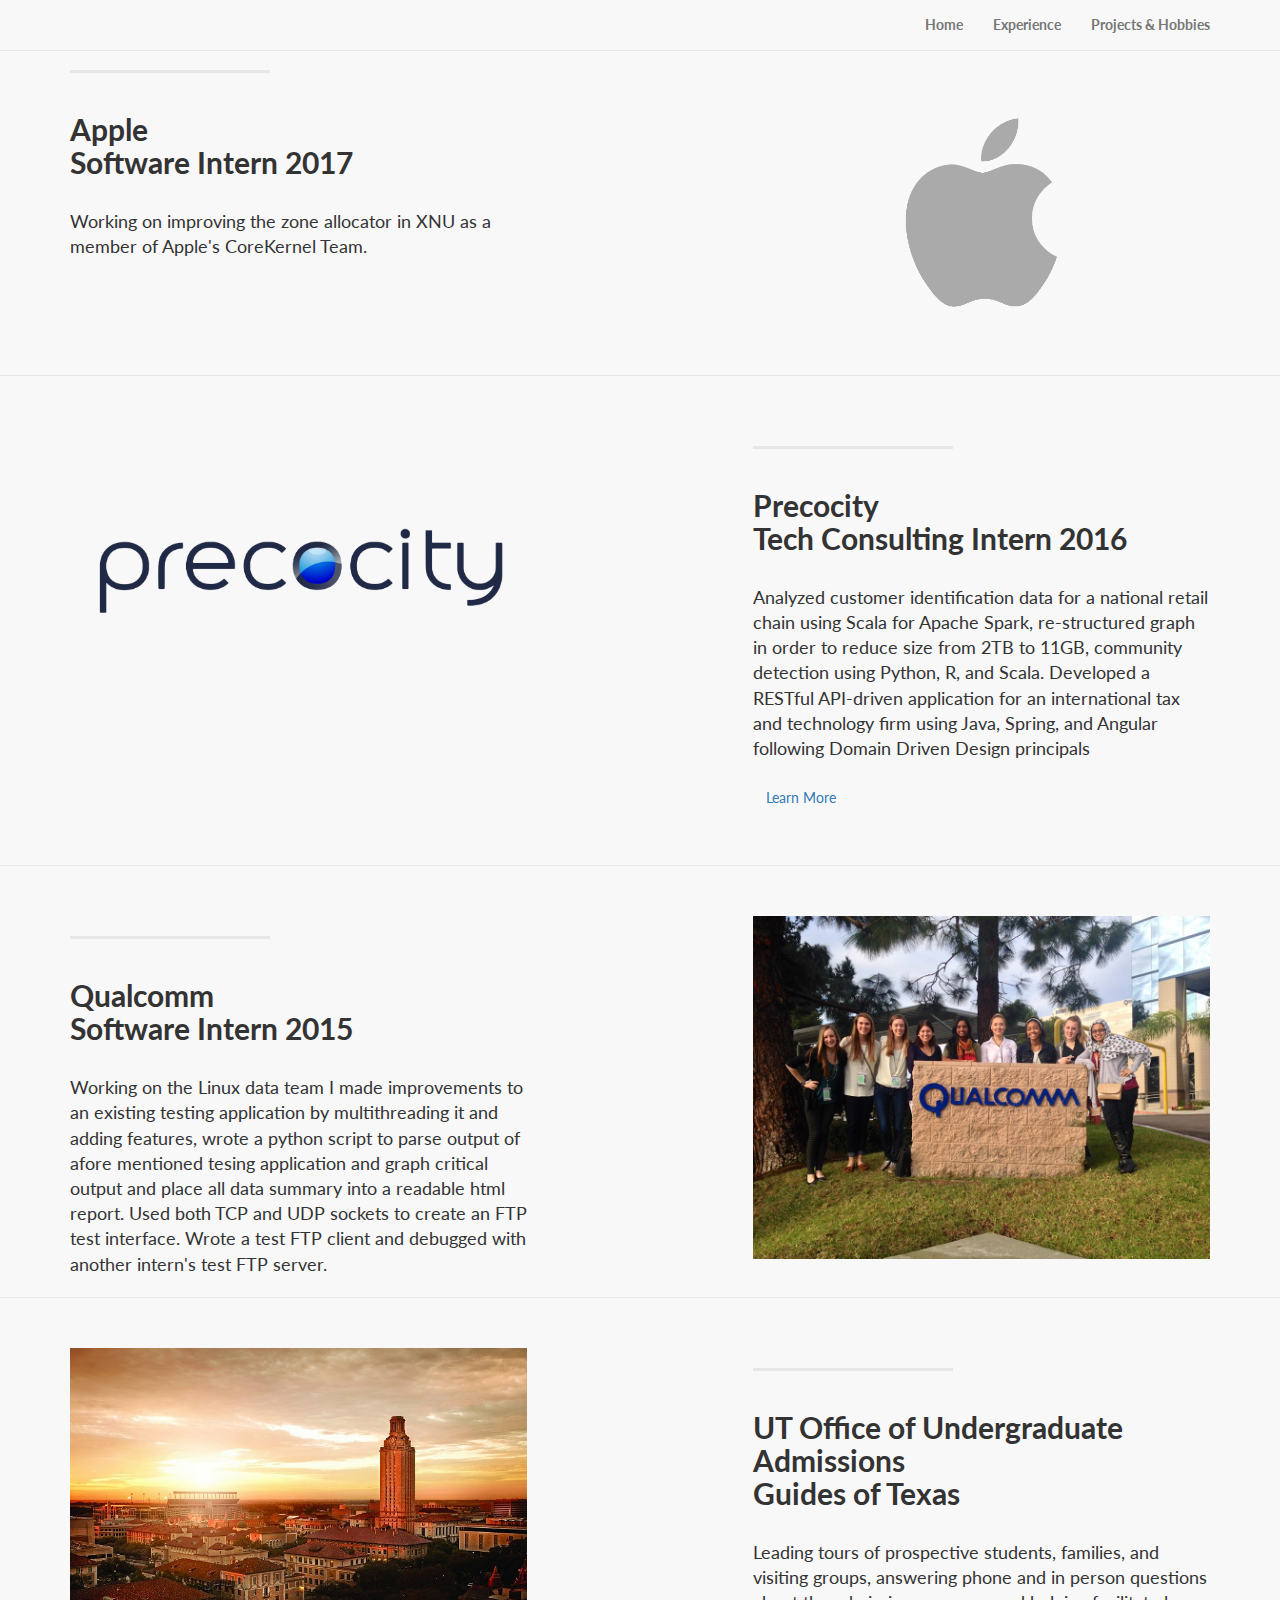
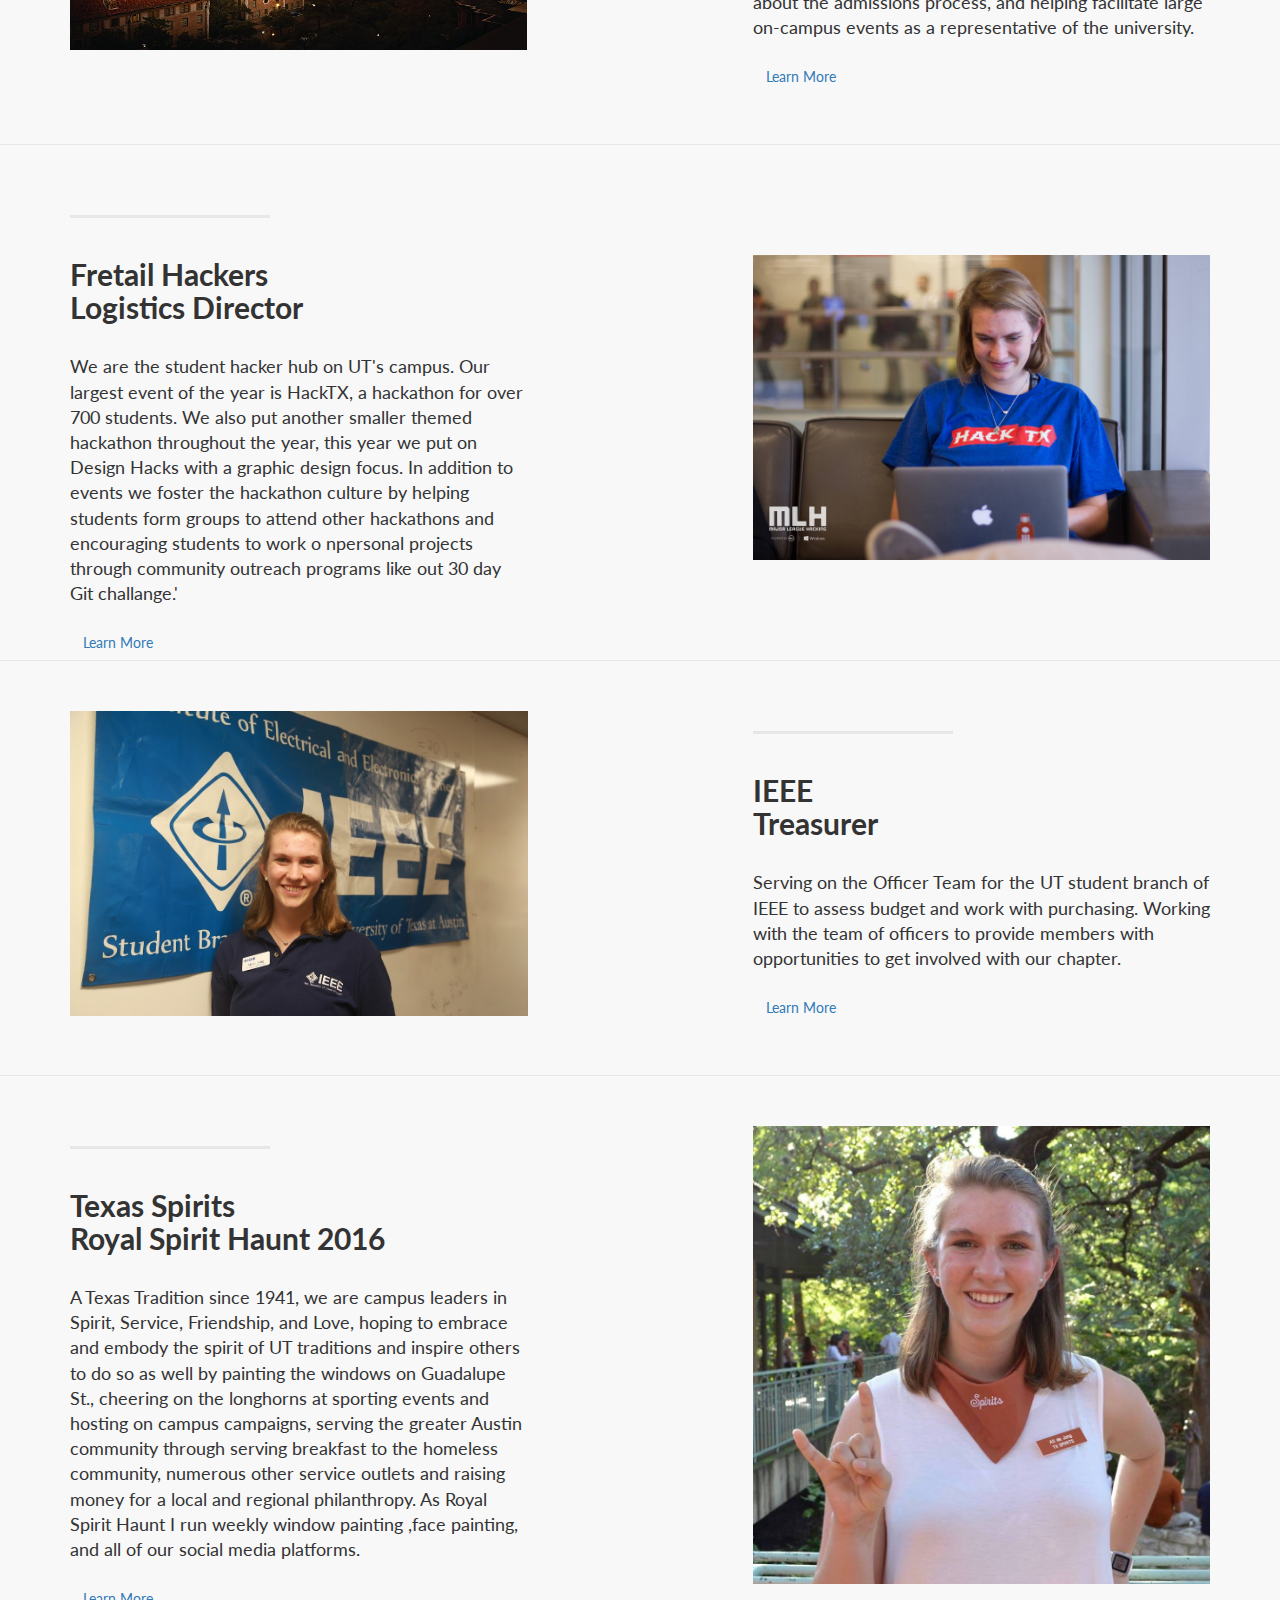
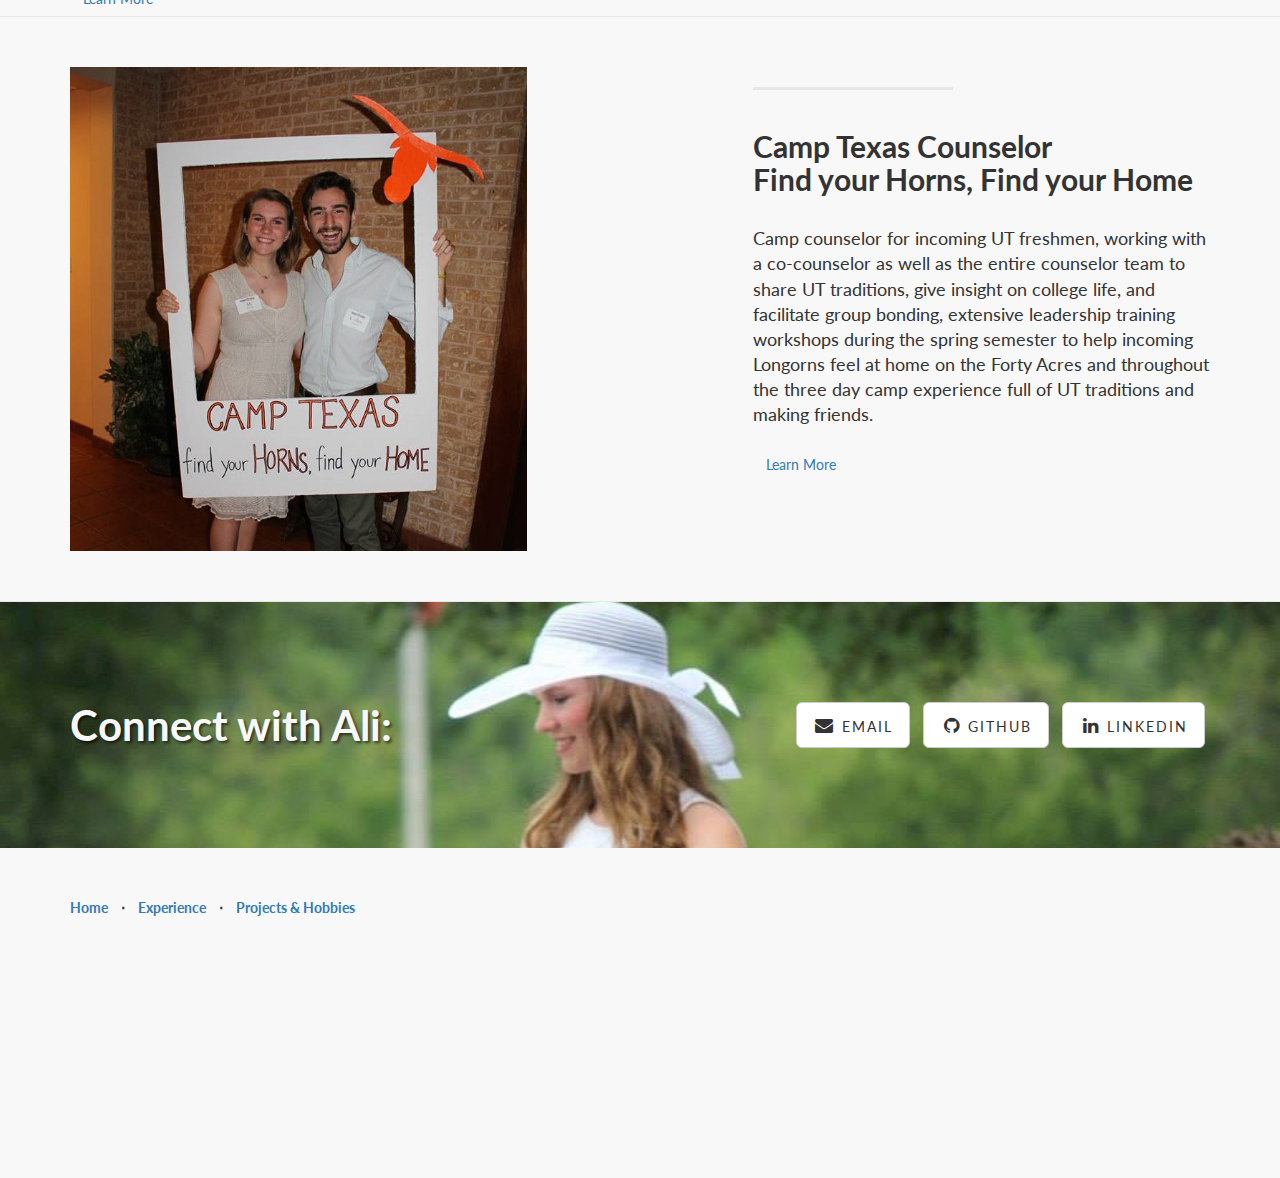
==== commit ae25f95e: "Apple description updated" ====
--- a/involvement.html
+++ b/involvement.html
@@ -76,7 +76,7 @@
                   <hr class="section-heading-spacer">
                   <div class="clearfix"></div>
                   <h2 class="section-heading">Apple</br> Software Intern 2017</h2>
-                  <p class="lead">I will be joingin Apple's CoreKernel team that specifically focuses on the scheduler and IPC mechanisms in Apple’s kernel, XNU.</p>
+                  <p class="lead">Working on improving the zone allocator in XNU as a member of Apple's CoreKernel Team.</p>
               </div>
               <div class="col-lg-5 col-lg-offset-2 col-sm-6">
                   <img class="img-responsive" src="img/apple.jpg" alt="">
@@ -274,7 +274,6 @@
                             <a href="projects.html">Projects & Hobbies</a>
                         </li>
                     </ul>
-                    <p class="copyright text-muted small">Copyright &copy; Ali de Jong 2014. All Rights Reserved</p>
                 </div>
             </div>
         </div>
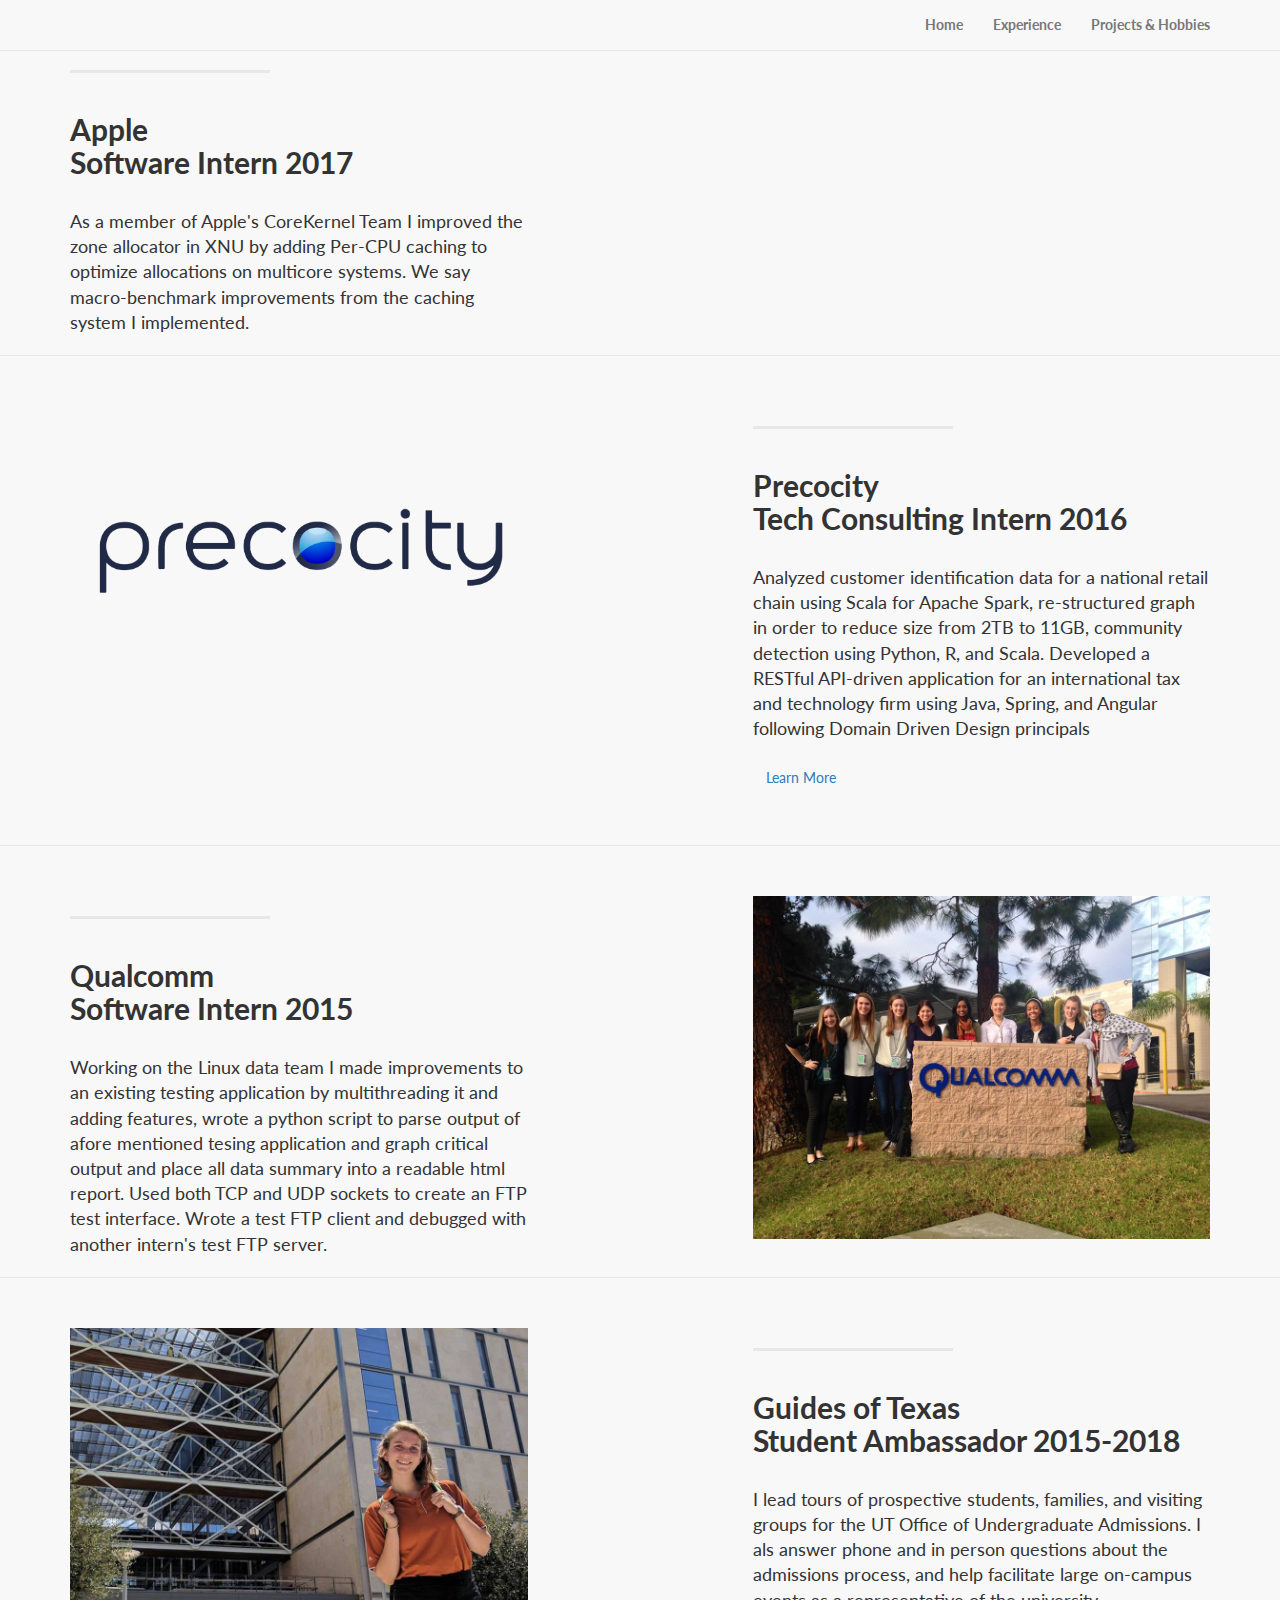
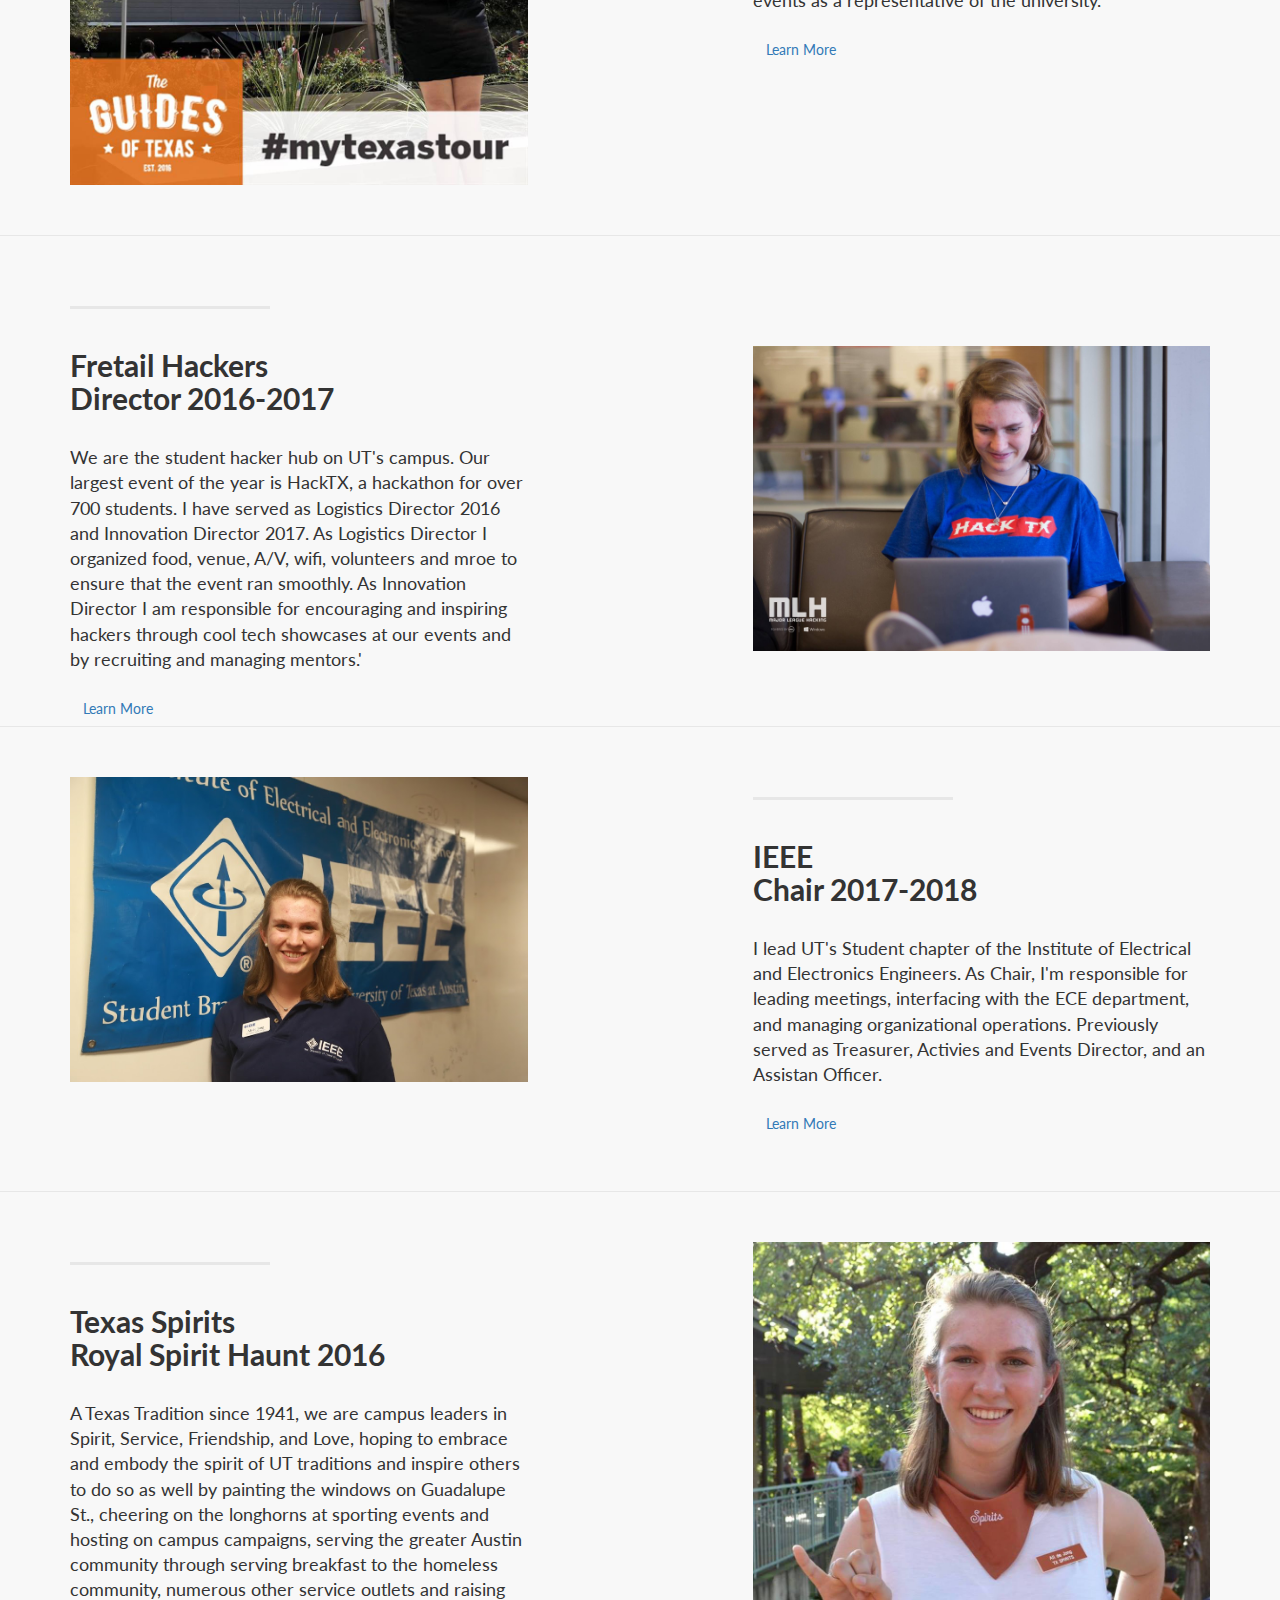
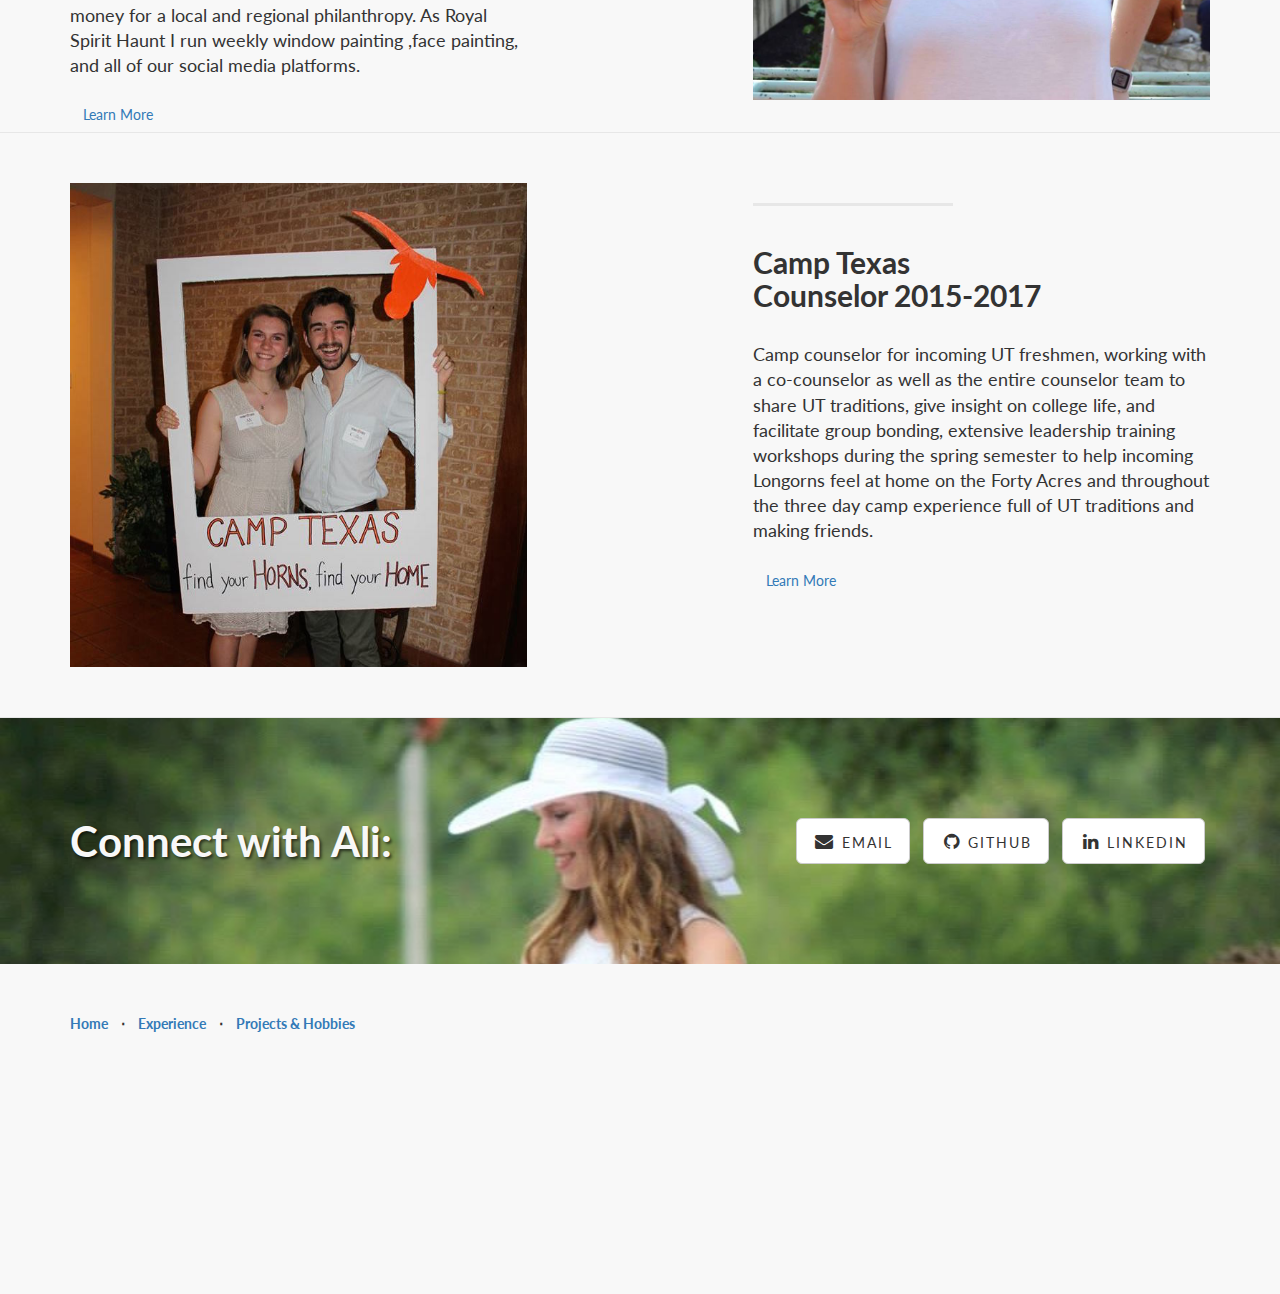
==== commit 1758cd94: "updated pictures and positions" ====
--- a/involvement.html
+++ b/involvement.html
@@ -76,10 +76,10 @@
                   <hr class="section-heading-spacer">
                   <div class="clearfix"></div>
                   <h2 class="section-heading">Apple</br> Software Intern 2017</h2>
-                  <p class="lead">Working on improving the zone allocator in XNU as a member of Apple's CoreKernel Team.</p>
+                  <p class="lead">As a member of Apple's CoreKernel Team I improved the zone allocator in XNU  by adding Per-CPU caching to optimize allocations on multicore systems. We say macro-benchmark improvements from the caching system I implemented.</p>
               </div>
               <div class="col-lg-5 col-lg-offset-2 col-sm-6">
-                  <img class="img-responsive" src="img/apple.jpg" alt="">
+                  <img class="img-responsive" src="img/Apple.jpg" alt="">
               </div>
           </div>
 
@@ -130,12 +130,12 @@
                     <div class="col-lg-5 col-lg-offset-1 col-sm-push-6  col-sm-6">
                         <hr class="section-heading-spacer">
                         <div class="clearfix"></div>
-                        <h2 class="section-heading">UT Office of Undergraduate Admissions</br>Guides of Texas</h2>
-                        <p class="lead">Leading tours of prospective students, families, and visiting groups, answering phone and in person questions about the admissions process, and helping facilitate large on-campus events as a representative of the university.</p>
+                        <h2 class="section-heading">Guides of Texas</br>Student Ambassador 2015-2018</h2>
+                        <p class="lead">I lead tours of prospective students, families, and visiting groups for the UT Office of Undergraduate Admissions. I als answer phone and in person questions about the admissions process, and help facilitate large on-campus events as a representative of the university.</p>
                         <a href="https://admissions.utexas.edu/" class="btn btn-light">Learn More</a>
                     </div>
                     <div class="col-lg-5 col-sm-pull-6  col-sm-6">
-                        <img class="img-responsive" src="img/Ambassador.jpg" alt="">
+                        <img class="img-responsive" src="img/Guide.jpg" alt="">
                             </div>
                 </div>
 
@@ -150,8 +150,8 @@
                     <div class="col-lg-5 col-sm-6">
                         <hr class="section-heading-spacer">
                         <div class="clearfix"></div>
-                        <h2 class="section-heading">Fretail Hackers</br> Logistics Director</h2>
-                        <p class="lead">We are the student hacker hub on UT's campus. Our largest event of the year is HackTX, a hackathon for over 700 students. We also put another smaller themed hackathon throughout the year, this year we put on Design Hacks with a graphic design focus. In addition to events we foster the hackathon culture by helping students form groups to attend other hackathons and encouraging students to work o npersonal projects through community outreach programs like out 30 day Git challange.'</p>
+                        <h2 class="section-heading">Fretail Hackers</br>Director 2016-2017</h2>
+                        <p class="lead">We are the student hacker hub on UT's campus. Our largest event of the year is HackTX, a hackathon for over 700 students. I have served as Logistics Director 2016 and Innovation Director 2017. As Logistics Director I organized food, venue, A/V, wifi, volunteers and mroe to ensure that the event ran smoothly. As Innovation Director I am responsible for encouraging and inspiring hackers through cool tech showcases at our events and by recruiting and managing mentors.'</p>
                         <a href="http://freetailhackers.com/" class="btn btn-light">Learn More</a>
                     </div>
                     <div class="col-lg-5 col-lg-offset-2 col-sm-6">
@@ -171,8 +171,8 @@
                         <div class="col-lg-5 col-lg-offset-1 col-sm-push-6  col-sm-6">
                             <hr class="section-heading-spacer">
                             <div class="clearfix"></div>
-                            <h2 class="section-heading">IEEE</br> Treasurer </h2>
-                            <p class="lead">Serving on the Officer Team for the UT student branch of IEEE to assess budget and work with purchasing. Working with the team of officers to provide members with opportunities to get involved with our chapter. </p>
+                            <h2 class="section-heading">IEEE</br> Chair 2017-2018</h2>
+                            <p class="lead">I lead UT's Student chapter of the Institute of Electrical and Electronics Engineers. As Chair, I'm responsible for leading meetings, interfacing with the ECE department, and managing organizational operations. Previously served as Treasurer, Activies and Events Director, and an Assistan Officer. </p>
                             <a href="https://ieee.ece.utexas.edu/" class="btn btn-light">Learn More</a>
                         </div>
                         <div class="col-lg-5 col-sm-pull-6  col-sm-6">
@@ -210,7 +210,7 @@
                             <div class="col-lg-5 col-lg-offset-1 col-sm-push-6  col-sm-6">
                                 <hr class="section-heading-spacer">
                                 <div class="clearfix"></div>
-                                <h2 class="section-heading">Camp Texas Counselor<br>Find your Horns, Find your Home</h2>
+                                <h2 class="section-heading">Camp Texas<br>Counselor 2015-2017</h2>
                                 <p class="lead">Camp counselor for incoming UT freshmen, working with a co-counselor as well as the entire counselor team to share UT traditions, give insight on college life, and facilitate group bonding, extensive leadership training workshops during the spring semester to help incoming Longorns feel at home on the Forty Acres and throughout the three day camp experience full of UT traditions and making friends.</p>
                                 <a href="http://camp.texasexes.org/" class="btn btn-light">Learn More</a>
                             </div>
--- a/css/landing-page.css
+++ b/css/landing-page.css
@@ -22,7 +22,7 @@
 }
 
 .topnav {
-    font-size: 14px; 
+    font-size: 14px;
 }
 
 .lead {
@@ -35,7 +35,7 @@
     padding-bottom: 50px;
     text-align: center;
     color: #f8f8f8;
-    background: url(../img/intro-bg.jpg) no-repeat center center;
+    background: url(../img/home.jpg) no-repeat center center;
     background-size: cover;
 }
 
@@ -116,7 +116,7 @@
 .banner {
     padding: 100px 0;
     color: #f8f8f8;
-    background: url(../img/banner-bg.jpg) no-repeat center center;
+    background: url(../img/bottom.jpg) no-repeat center center;
     background-size: cover;
 }
 
@@ -214,4 +214,4 @@
 }
 .box:hover .fade-caption {
     opacity: 1;
-}+}
